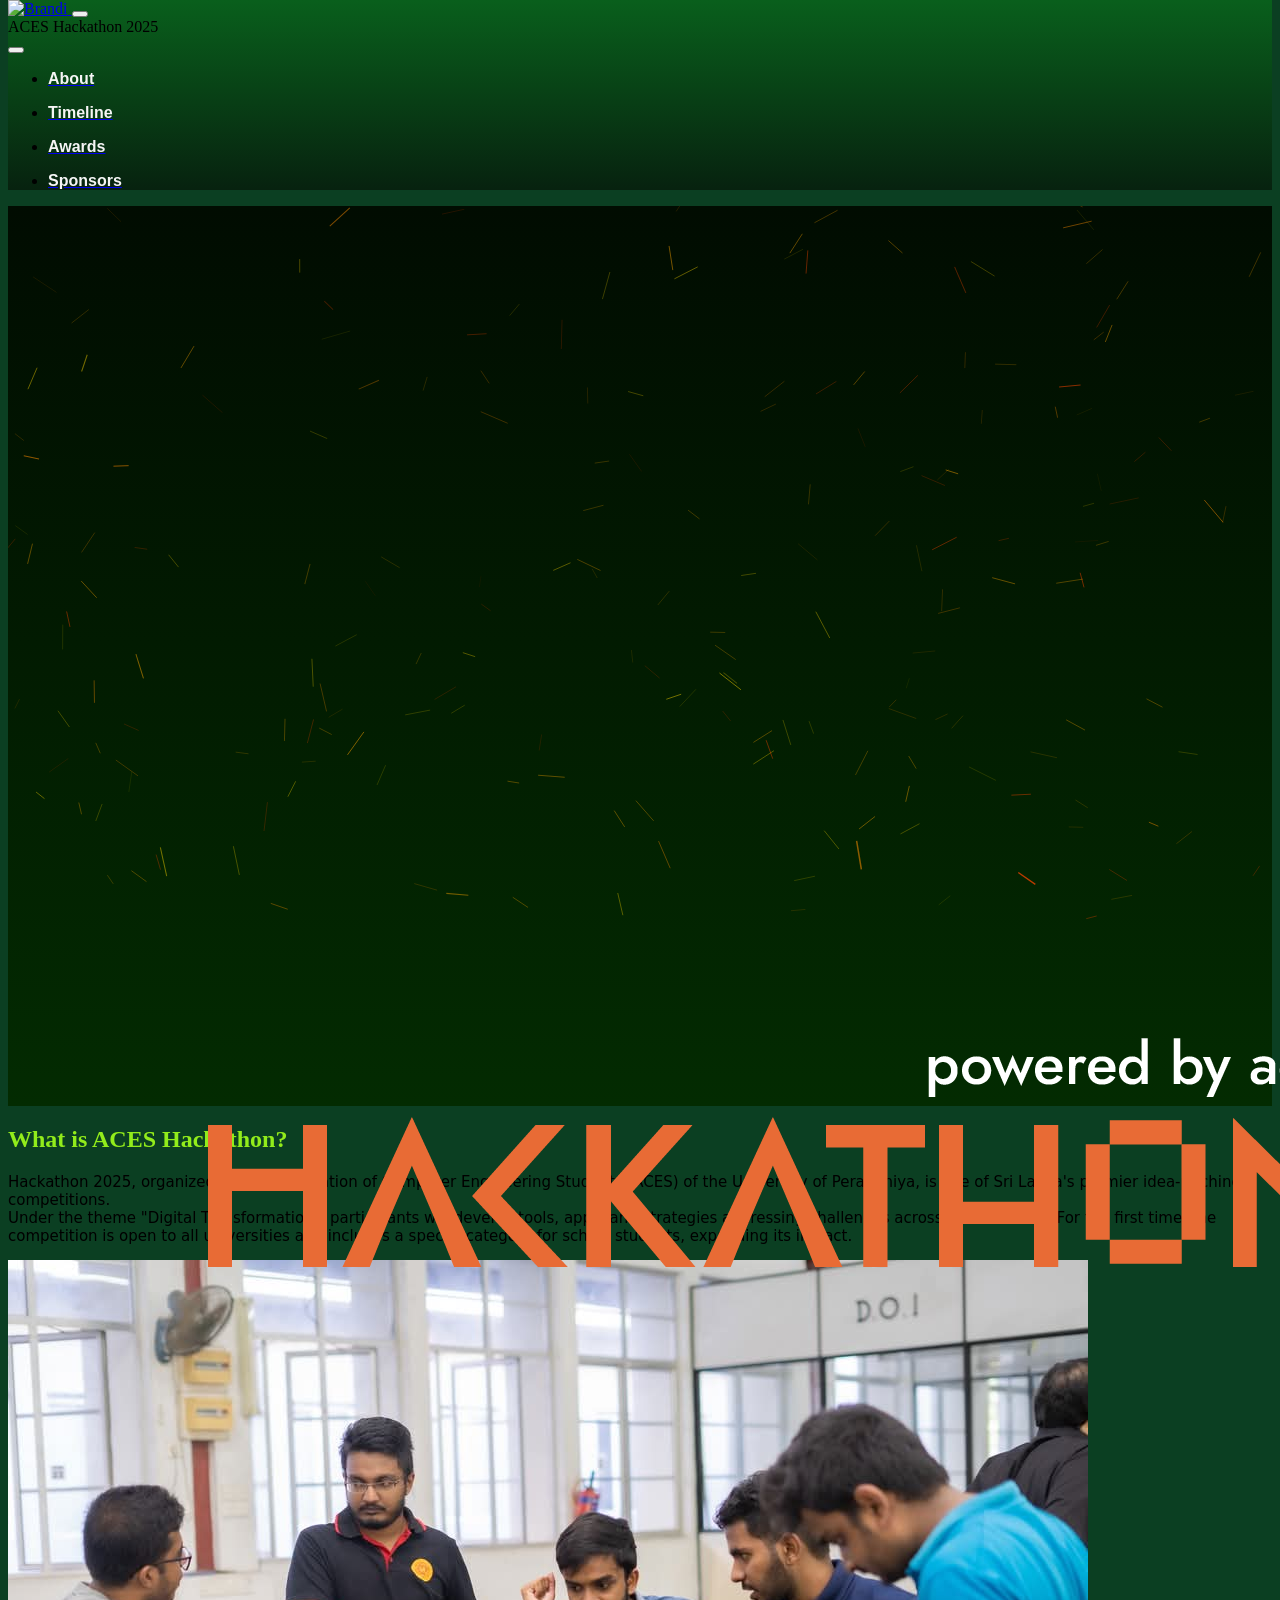
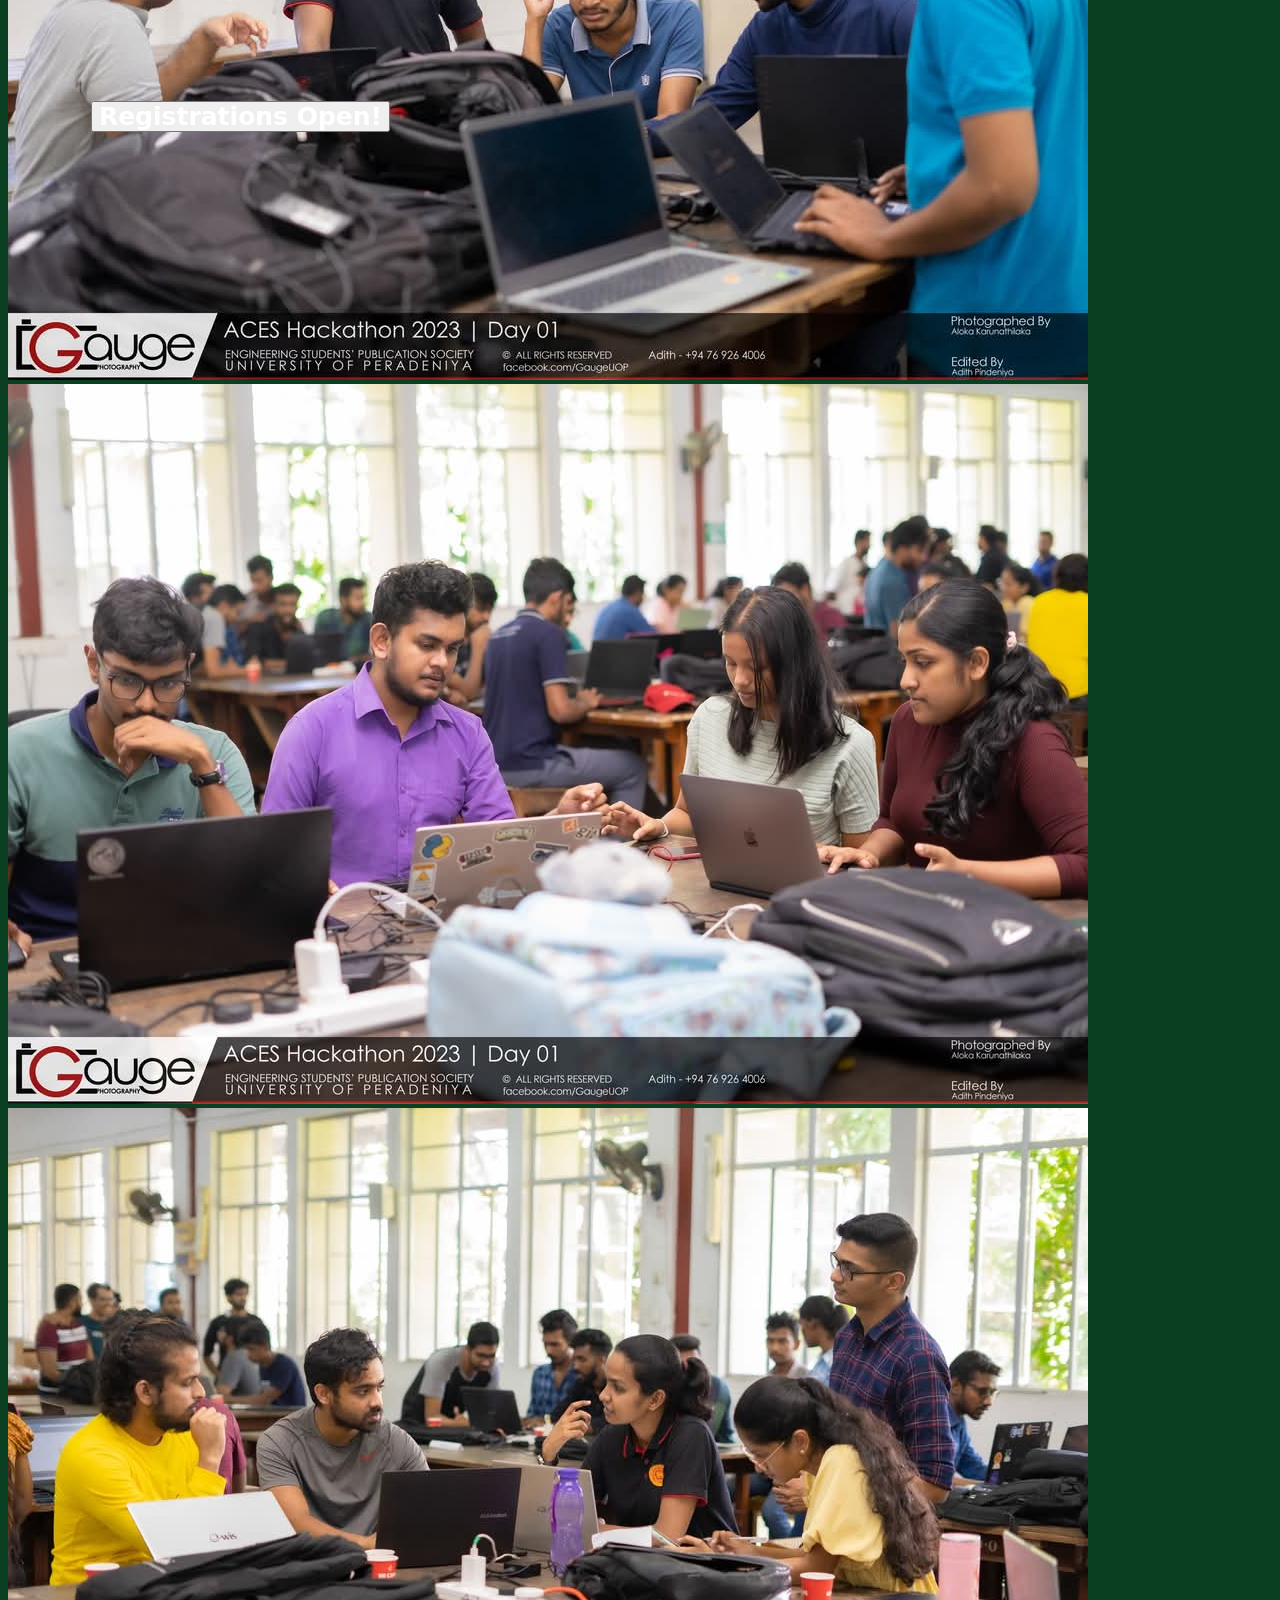
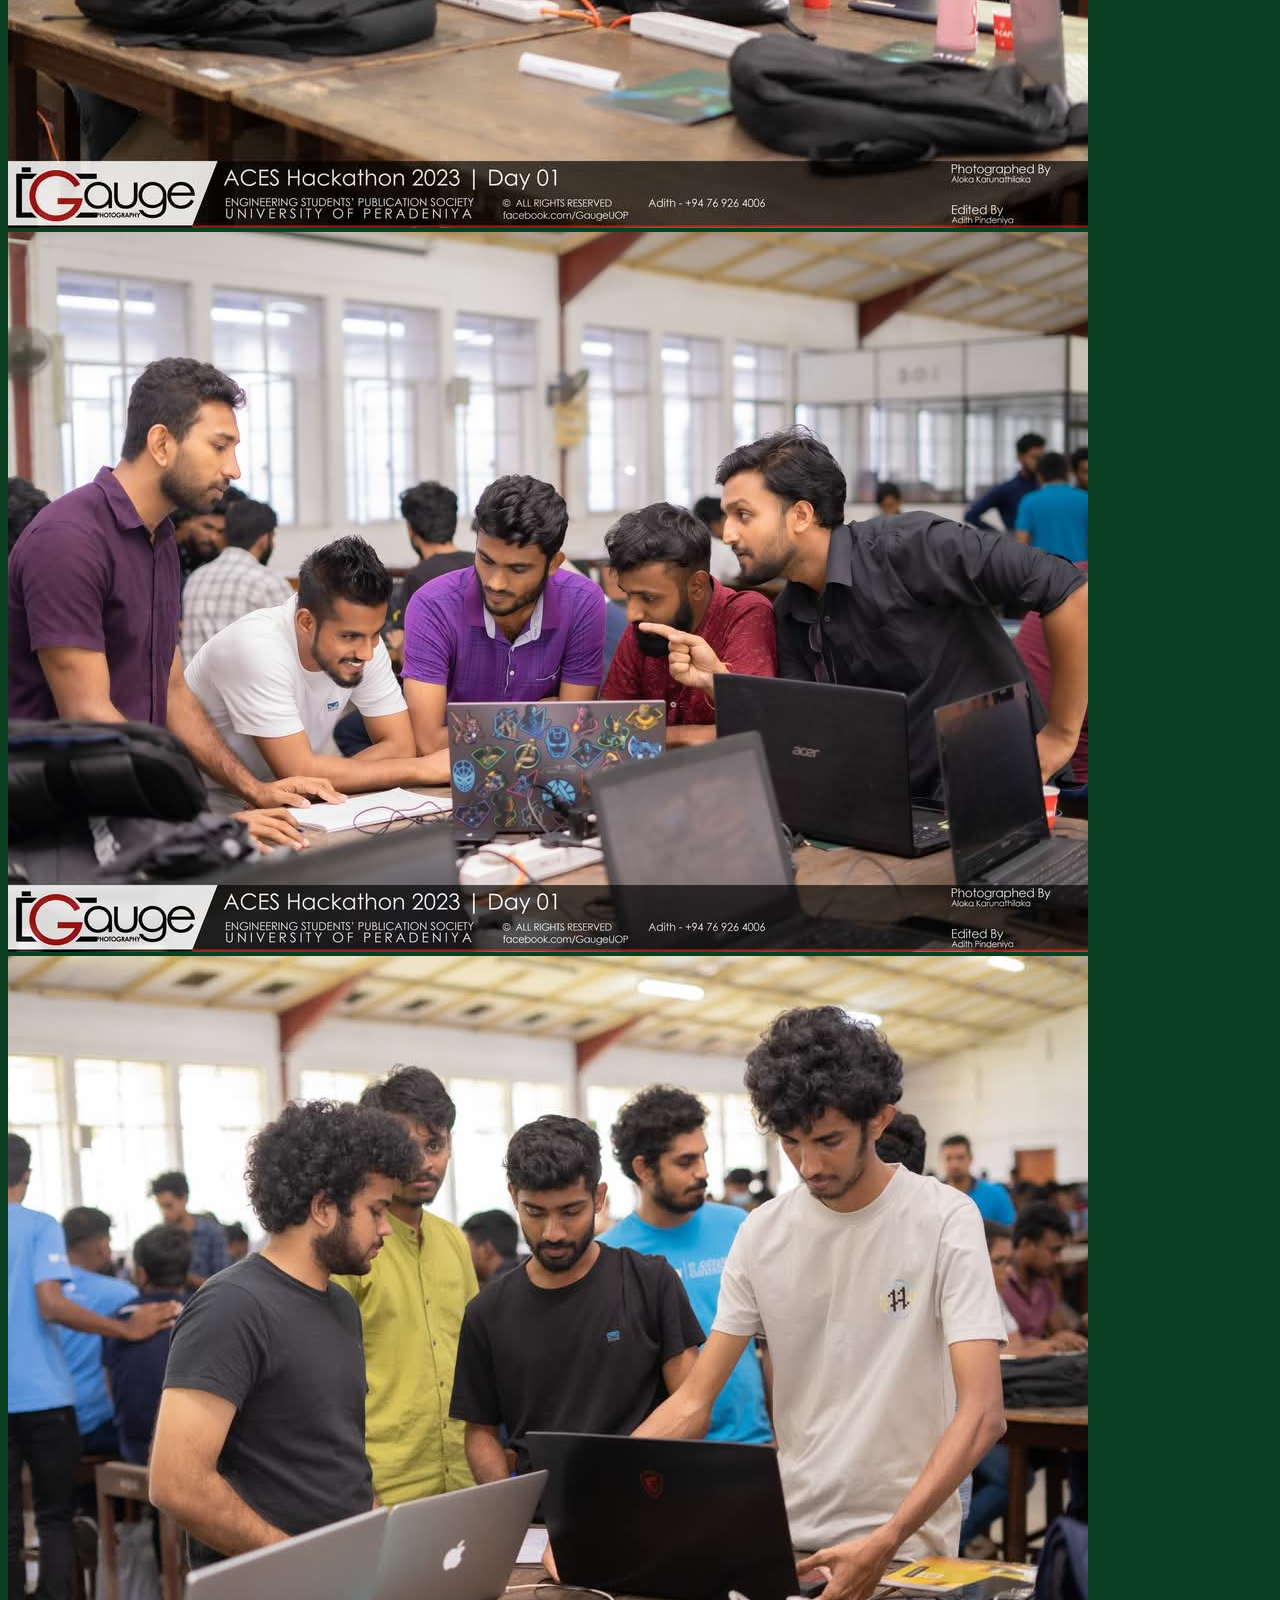
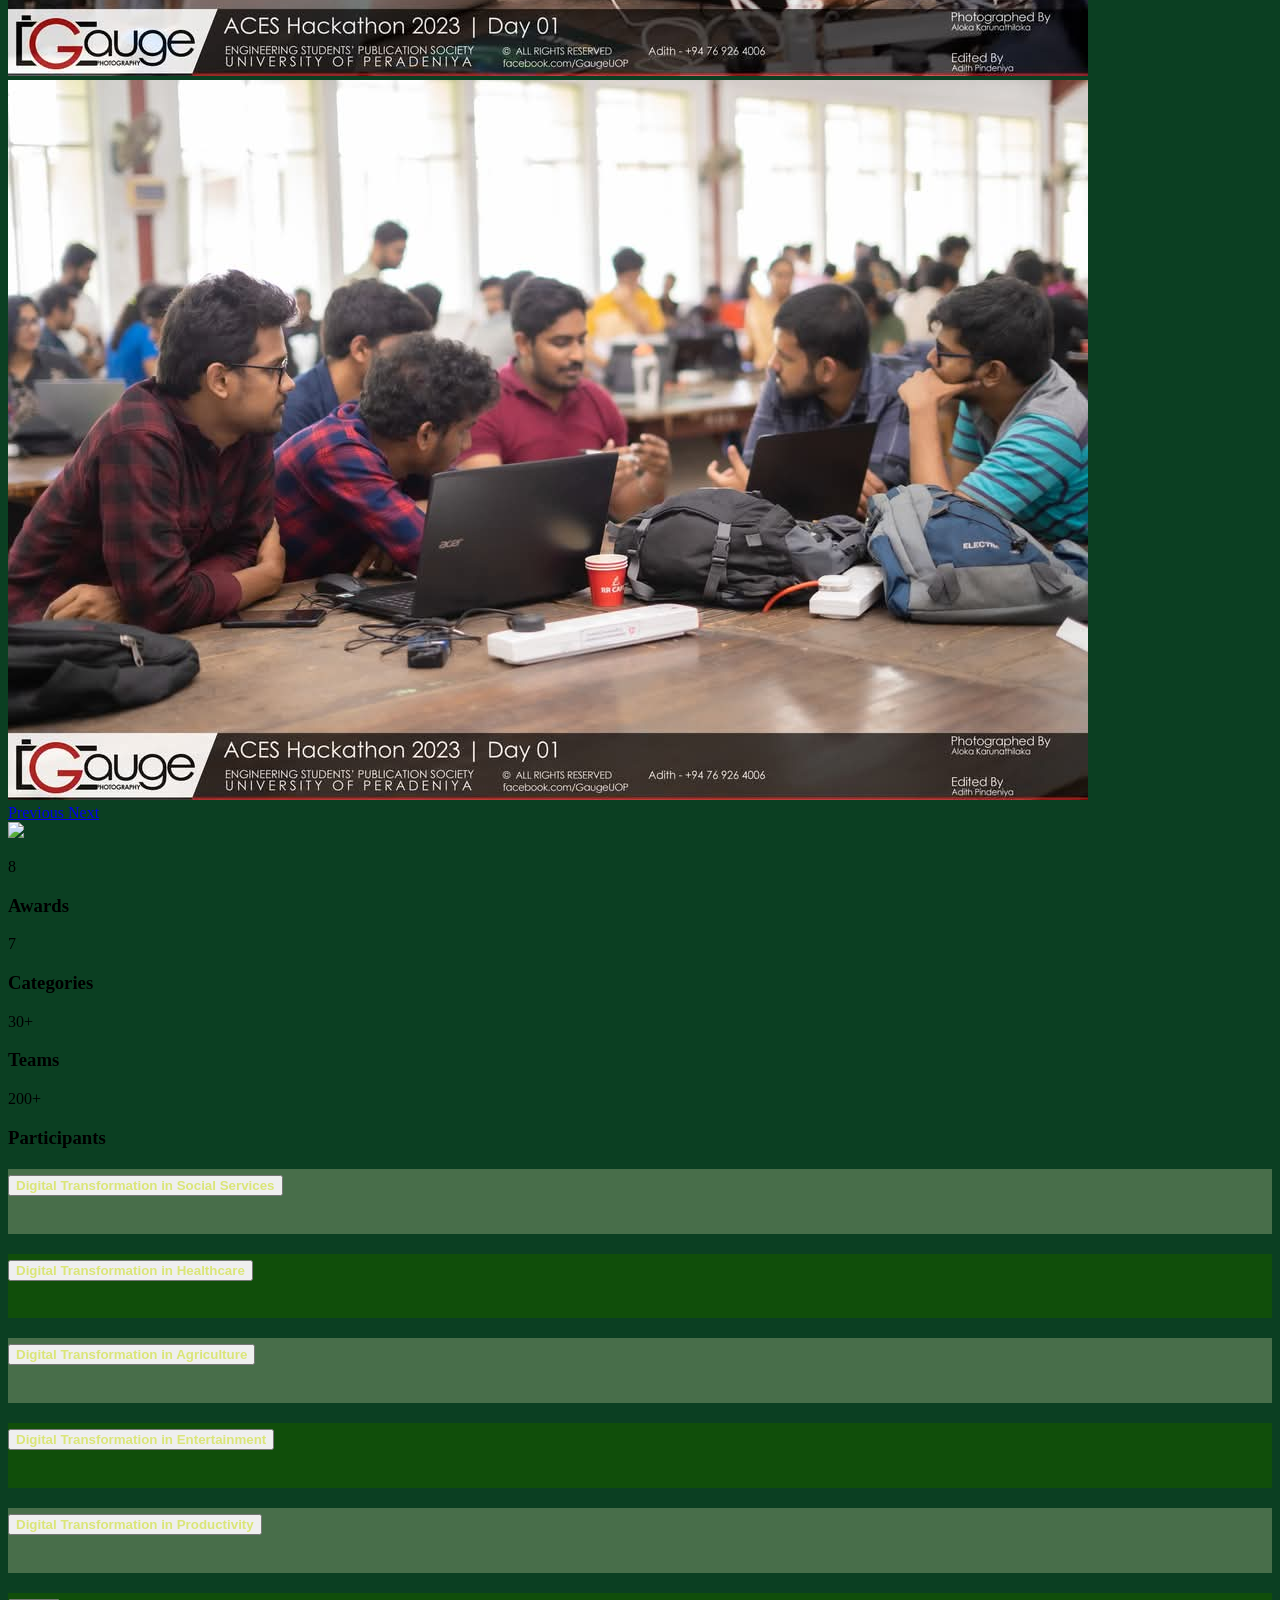
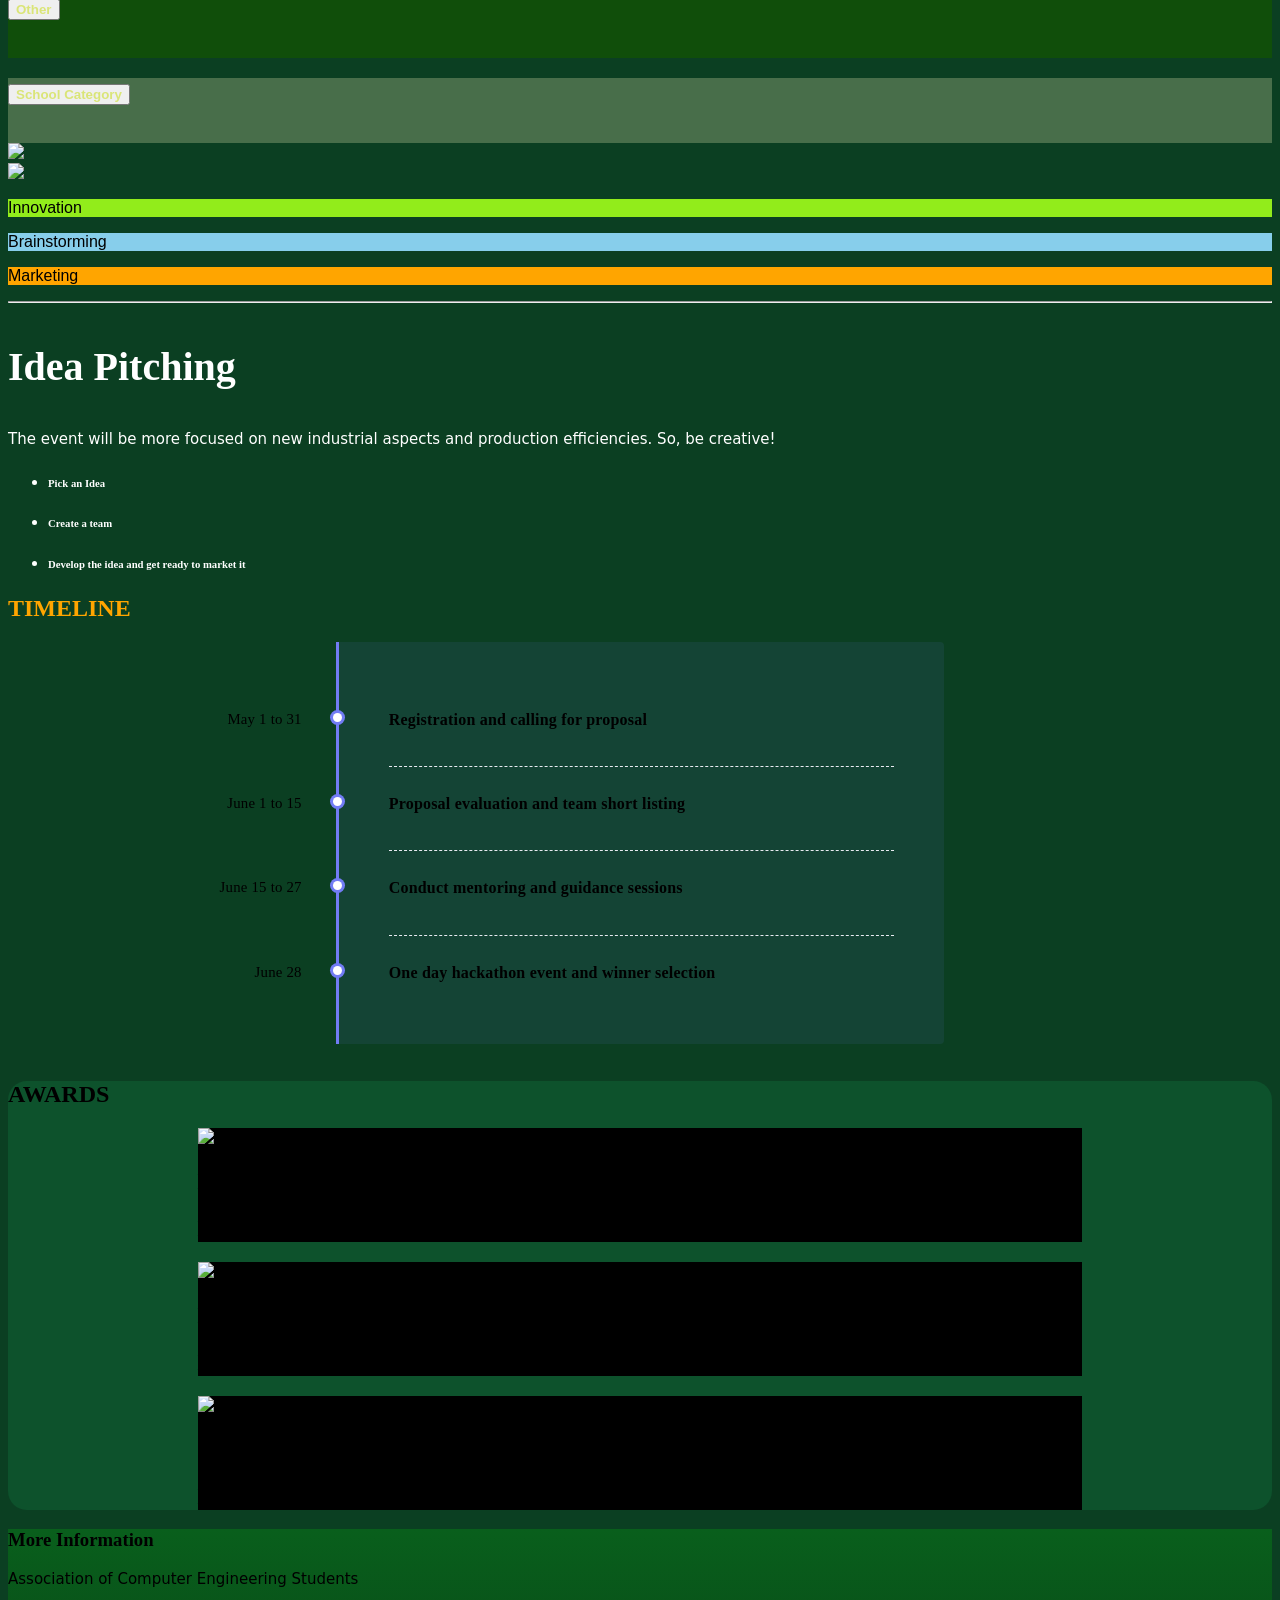
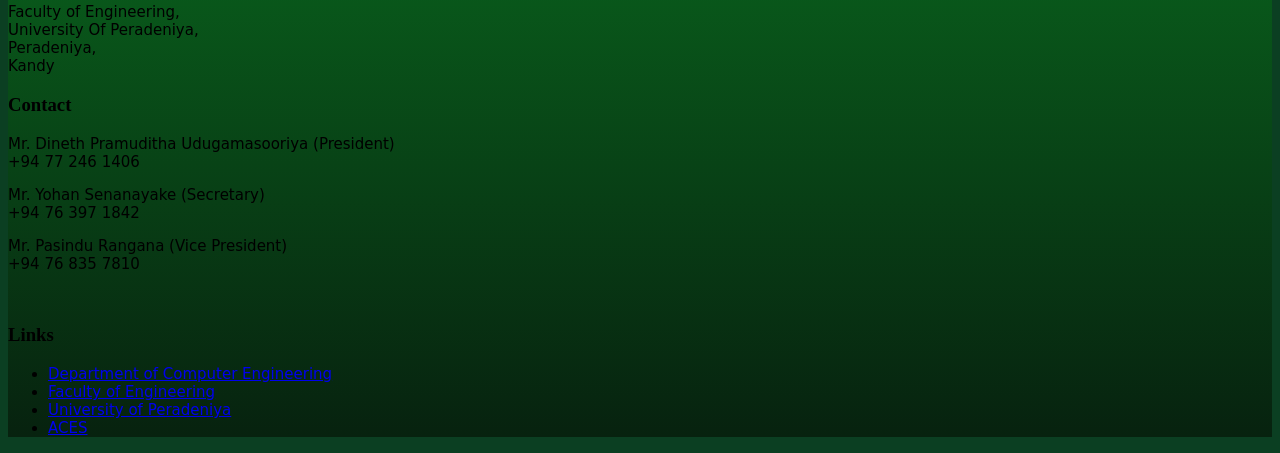
==== index.html @ a212f502 "added cube avatars and particle effects" ====
<!--
/////////////////////////////////////////////////////////
* ACES Website
---------------------------------------------------------

* Copyright 2019 PERA-ACES (http://www.aces.ce.pdn.ac.lk)
* Licensed under MIT

* Coded by ACES Web Team 2025
/////////////////////////////////////////////////////////
 -->

<!DOCTYPE html>
<html lang="en" class="no-js">

<head>
  <meta charset="utf-8">
  <meta http-equiv="X-UA-Compatible" content="IE=edge,chrome=1">

  <title>ACES | Hackathon 2025</title>
  <link rel="icon" type="image/x-icon" href="./assets/img/favicon.jfif">

  <meta name="description" content="ACES Hackathon 2025 - Official Website">
  <meta name="keywords"
    content="Hackathon 2025, ACES Hackathon 2025, ACES Hackathon, Department of Computer Engineering, Computer Engineer, University of Peradeniya, Faculty of Engineering, Students Society, Society, Association, Association of Students, Association of Engineering Students, Association of Computer Engineering Students">
  <meta name="author" content="ACES">
  <meta name="viewport" content="width=device-width, initial-scale=1" shrink-to-fit="no">
  <link rel="apple-touch-icon" sizes="76x76" href="./assets/img/apple-icon.png">
  <!-- <link rel="icon" type="image/png" href="./assets/img/favicon.png"> -->

  <!-- Font and Icon CDNs -->
  <link href="https://fonts.googleapis.com/css?family=Alegreya+Sans+SC|Noto+Sans|Teko:400,500&display=swap" rel="stylesheet">
  <script defer src="https://use.fontawesome.com/releases/v5.10.1/js/all.js"></script>
  <script defer src="https://use.fontawesome.com/releases/v5.10.1/js/v4-shims.js"></script>
  <script defer src="https://cdnjs.cloudflare.com/ajax/libs/gsap/latest/TweenMax.min.js"></script>

  <!-- Nucleo Icons -->
  <link href="./assets/css/nucleo-icons.css" rel="stylesheet" />
  <!-- CSS Files -->
  <link rel="stylesheet" href="./assets/dist/aos.css" />
  <link href="./assets/scss/blk-design-system.css" rel="stylesheet" />
  <link href="./assets/css/main.css" rel="stylesheet" />
  <link rel="stylesheet" href="./assets/css/button.css">
  

  <!-- Font style -->
  <link rel="preconnect" href="https://fonts.googleapis.com">
  <link rel="preconnect" href="https://fonts.gstatic.com" crossorigin>
  <link href="https://fonts.googleapis.com/css2?family=Poppins:wght@300;900&display=swap" rel="stylesheet">
  <!-- int-style -->
  <style>
    
    .int-style-nav-p {
      font-family: -apple-system, BlinkMacSystemFont, 'Segoe UI', Roboto, Oxygen, Ubuntu, Cantarell, 'Open Sans', 'Helvetica Neue', sans-serif !important;
      font-weight: 600 !important;
      color: whitesmoke !important;
      margin-right: 1cm !important;
    }

    .navbar {
      background: linear-gradient( #095f1c, #07220f) !important;
    }
    .btn.btn-link, .navbar .navbar-nav > a.btn.btn-link {
        color: #DAE577 !important;
    }
    .categories {
      font-family: -apple-system, BlinkMacSystemFont, 'Segoe UI', Roboto, Oxygen, Ubuntu, Cantarell, 'Open Sans', 'Helvetica Neue', sans-serif !important;
      font-weight: 700 !important;
    }
    .categories-body{
      color:  #457636 !important;
      font-size: 3.7mm !important;
      font-family: 'Alegreya Sans SC', sans-serif !important;
      font-weight: 700 !important;
    }

    .footer{
      background: linear-gradient( #095f1c, #07220f) !important;
    }

    .paras {
      font-family: -apple-system, BlinkMacSystemFont, 'Segoe UI', Roboto, Oxygen, Ubuntu, Cantarell, 'Open Sans', 'Helvetica Neue', sans-serif !important; 
      font-weight: 500 !important;
    }
    .timeline-color{
      color: orange !important;
    }

    .cards {
      font-family: -apple-system, BlinkMacSystemFont, 'Segoe UI', Roboto, Oxygen, Ubuntu, Cantarell, 'Open Sans', 'Helvetica Neue', sans-serif !important; 
      font-weight: 500 !important;
    }

    .bg-purple{
      background-color: #473676 !important;
    }

    /* body color */
    .section{
      background-color: #0b3f22 !important;
    }

    #timeline{
      background-color: #0b3f22 !important;
    }

    #awards{
      background-color: #0d522c !important;
      border-radius:5mm;
      margin-top: 1cm;
    }

    body{
      background-color: #0b3f22 !important;
      margin-top: 0 !important;
    }

    @media screen and (max-width: 991px){
      .navbar-collapse {
        background: linear-gradient(  #095f1c, #07220f) !important;
      }
    }

    @media screen and (min-width:992px)  {
      #text-div {
        position: relative;
        top: 3cm;
        right: 58.5mm;
      }
      #logo-div {
        position: relative;
        left: 53mm;
        bottom: 2cm;
      }
    }
    @media screen and (min-width:768px) and (max-width:991px)  {
      #text-div {
        position: relative;
        top: 2cm;
      }
      #logo-div {
        position: relative;
        left: 8cm;
        bottom: 3cm;
      }
    }
    #x1, #x2, #x3{
      font-family: system-ui, -apple-system, BlinkMacSystemFont, 'Segoe UI', Roboto, Oxygen, Ubuntu, Cantarell, 'Open Sans', 'Helvetica Neue', sans-serif !important;
      color: white !important;
    }
    @media screen and (max-width:767px)  {
      #text-div{
        position: relative;
        left: 15.25px;
        top: 4mm;
      }
    }

    @media screen and (min-width: 1000px) {
      #award-id{
        position: relative;
        width: 70%;  
        left: 15%;
      }
      .img-handler{
        position: relative !important;
        top: 150px !important;
        width: 450px !important;
        height: auto !important;
      }
    }

    @media screen and (min-width: 768px) {
      .sponser-img{
        max-width: 75% !important;
      }
    }

    #topic {
      color: #92ec1b !important;
    }

    .bg-light-green{
      background-color: #92ec1b !important;
    }

    .bg-skyblue{
      background-color: skyblue !important;
    }

    .bg-orange{
      background-color: orange !important;
    }

    #idea-pitching{
      color: white !important;
    }

    .idea-pitching-text{
      color: white !important;
    }

    .paras{
      font-family: system-ui, -apple-system, BlinkMacSystemFont, 'Segoe UI', Roboto, Oxygen, Ubuntu, Cantarell, 'Open Sans', 'Helvetica Neue', sans-serif !important;
      font-size: 15px !important;
    }

    .text-selected{
      font-weight: bold !important;
      color: skyblue !important;
    }

    .bg-text-selected{
      background-color: skyblue !important;
    }

    body{margin-top:20px;}
    .timeline {
        border-left: 3px solid #727cf5;
        border-bottom-right-radius: 4px;
        border-top-right-radius: 4px;
        background: rgba(114, 124, 245, 0.09);
        margin: 0 auto;
        letter-spacing: 0.2px;
        position: relative;
        line-height: 1.4em;
        font-size: 1.03em;
        padding: 50px;
        list-style: none;
        text-align: left;
        max-width: 40%;
    }

    @media (max-width: 767px) {
        .timeline {
            max-width: 98%;
            padding: 25px;
        }
    }

    .timeline h1 {
        font-weight: 300;
        font-size: 1.4em;
    }

    .timeline h2,
    .timeline h3 {
        font-weight: 600;
        font-size: 1rem;
        margin-bottom: 10px;
    }

    .timeline .event {
        border-bottom: 1px dashed #e8ebf1;
        padding-bottom: 25px;
        margin-bottom: 25px;
        position: relative;
    }

    @media (max-width: 767px) {
        .timeline .event {
            padding-top: 30px;
        }
    }

    .timeline .event:last-of-type {
        padding-bottom: 0;
        margin-bottom: 0;
        border: none;
    }

    .timeline .event:before,
    .timeline .event:after {
        position: absolute;
        display: block;
        top: 0;
    }

    .timeline .event:before {
        left: -207px;
        content: attr(data-date);
        text-align: right;
        font-weight: 100;
        font-size: 0.9em;
        min-width: 120px;
    }

    @media (max-width: 767px) {
        .timeline .event:before {
            left: 0px;
            text-align: left;
        }
    }

    .timeline .event:after {
        -webkit-box-shadow: 0 0 0 3px #727cf5;
        box-shadow: 0 0 0 3px #727cf5;
        left: -55.8px;
        background: #fff;
        border-radius: 50%;
        height: 9px;
        width: 9px;
        content: "";
        top: 5px;
    }

    @media (max-width: 767px) {
        .timeline .event:after {
            left: -31.8px;
        }
    }

    .rtl .timeline {
        border-left: 0;
        text-align: right;
        border-bottom-right-radius: 0;
        border-top-right-radius: 0;
        border-bottom-left-radius: 4px;
        border-top-left-radius: 4px;
        border-right: 3px solid #727cf5;
    }

    .rtl .timeline .event::before {
        left: 0;
        right: -170px;
    }

    .rtl .timeline .event::after {
        left: 0;
        right: -55.8px;
    }

    #three-container{
      position: absolute;
      top: 0;
      left: 0;
      width: 100%;
      height: 100vh;
      z-index: 2;
    }

    .page-header{
      position: relative;
      height: 100vh;
      background-size: cover;
      background-position: top center;
      background-repeat: no-repeat;
      background: linear-gradient( #010c01, #032b01) !important;
    }
  </style>
</head>

<body class="index-page">
  <div class="demo-1">
    <div class="loader"></div>
  </div>  
  <!-- Navbar -->
  <nav class="navbar navbar-expand-lg fixed-top navbar-transparent shadow-lg" color-on-scroll="100">
    <div class="container">
      <div class="navbar-translate">
        <a class="navbar-brand" href="/" style="pointer-events: none">
          <img src="assets/img/logo.png" alt="Brandi">
        </a>
        <button class="navbar-toggler navbar-toggler" type="button" data-toggle="collapse" data-target="#navigation"
          aria-controls="navigation-index" aria-expanded="false" aria-label="Toggle navigation">
          <span class="navbar-toggler-bar bar1"></span>
          <span class="navbar-toggler-bar bar2"></span>
          <span class="navbar-toggler-bar bar3"></span>
        </button>
      </div>
      <div class="collapse navbar-collapse justify-content-end" id="navigation">
        <div class="navbar-collapse-header">
          <div class="row">
            <div class="col-10 collapse-brand">
              <a>
                ACES Hackathon 2025
              </a>
            </div>
            <div class="col-2 collapse-close text-right">
              <button type="button" class="navbar-toggler" data-toggle="collapse" data-target="#navigation"
                aria-controls="navigation-index" aria-expanded="false" aria-label="Toggle navigation">
                <i class="tim-icons icon-simple-remove"></i>
              </button>
            </div>
          </div>
        </div>
        <ul class="navbar-nav ml-auto">
          <li class="nav-item p-0">
            <a class="nav-link" href="#about">
              <i class="d-lg-none d-xl-none tim-icons icon-alert-circle-exc"></i>
              <p class="int-style-nav-p">About</p>
            </a>
          </li>
          <li class="nav-item p-0">
            <a class="nav-link" href="#timeline">
              <i class="d-lg-none d-xl-none tim-icons icon-calendar-60"></i>
              <p class="int-style-nav-p">Timeline</p>
            </a>
          </li>
          <li class="nav-item p-0">
            <a class="nav-link" href="#awards">
              <i class="d-lg-none d-xl-none tim-icons icon-trophy"></i>
              <p class="int-style-nav-p">Awards</p>
            </a>
          </li>
          <!--
          <li class="nav-item p-0">
            <a class="nav-link" href="#gallery">
              <i class="d-lg-none d-xl-none tim-icons icon-single-copy-04"></i>
              <p class="int-style-nav-p">Gallery</p>
            </a>
          </li>
        -->
          <li class="nav-item p-0">
            <a class="nav-link" href="#sponsors">
              <i class="d-lg-none d-xl-none tim-icons icon-sound-wave"></i>
              <p class="int-style-nav-p">Sponsors</p>
            </a>
          </li>
 <!--           <li class="nav-item p-0">
            <a class="nav-link" href="https://docs.google.com/forms/d/e/1FAIpQLSf3EtJHfOvk598qVg1fqGR99IN1VICQiQUokQRFAGks9fFVHw/viewform?vc=0&c=0&w=1&flr=0">
              <i class="d-lg-none d-xl-none tim-icons icon-basket-simple"></i>
              <p class="int-style-nav-p">Register Now!</p>
            </a>
          </li> -->
        </ul>
      </div>
    </div>
  </nav>
  <!-- End Navbar -->

  <div class="wrapper">
    <div class="page-header header-filter">
      <div id="three-container"></div>
      <canvas id="flame-canvas"></canvas>      
      <div class="container-fluid">
        <div class="row">
          <div class="row content-center">
            <div class="col-md-7 order-md-1" id="logo-div">
              <img src="assets/img/hackathon-2025.png" class="img-fluid" alt="Responsive image">
            </div>
            <div class="col-md-5 order-md-12" id="text-div">
              <h2 class="text-light display-1 text-center" id="x1">Are You Ready?</h2>
              <h3 class="text-light display-3" id="x2">To pitch your ideas!</h3>
              <div class="text-center">
                <!-------------------------------------------------------------------------------------------->
                <svg xmlns="http://www.w3.org/2000/svg" version="1.1">
                  <defs>
                      <filter id="gooey">
                          <!-- in="sourceGraphic" -->
                          <feGaussianBlur in="SourceGraphic" stdDeviation="5" result="blur" />
                          <feColorMatrix in="blur" type="matrix" values="1 0 0 0 0  0 1 0 0 0  0 0 1 0 0  0 0 0 19 -9" result="highContrastGraphic" />
                          <feComposite in="SourceGraphic" in2="highContrastGraphic" operator="atop" />
                      </filter>
                  </defs>
              </svg>
              
              <a href="https://forms.gle/xxhVBmJQWbj6MDx26">
              <button id="gooey-button" style="cursor: pointer;">
                <p id="x2" style="font-size: 25px; color: #22262a; font-weight: bolder; margin: 0; line-height: 25px;">Registrations Open!</p>
                  <span class="bubbles">
                      <span class="bubble"></span>
                      <span class="bubble"></span>
                      <span class="bubble"></span>
                      <span class="bubble"></span>
                      <span class="bubble"></span>
                      <span class="bubble"></span>
                      <span class="bubble"></span>
                      <span class="bubble"></span>
                      <span class="bubble"></span>
                      <span class="bubble"></span>
                  </span>
              </button>
            </a>
                <!-------------------------------------------------------------------------------------------->
                <!--
                  <h5 class="text-light display-4" id="x3">Register Now!</h5>
                -->
              </div>
            </div>
          </div>
        </div>
      </div>
    </div>
  </div>

  <div class="main" style="background-color: #0b3f22; overflow-x: hidden;">

    <!-- ABOUT SECTION -->
    <section class="container mt-5 pt-5" id="about">
      <!-- <div class="row">
        <div class="col text-right"><h1 class="font-weight-bold text-dark">ABOUT</h1></div>
      </div> -->
      <div class="row mt-5 pt-3">
        <div class="col-md-5" >
          <h2 class="display-3 text-secondary aos-section" data-aos="fade-down" id="topic">What is ACES Hackathon?</h2>
          <p class="text-justify text-white aos-section paras" data-aos="fade-right">
            Hackathon 2025, organized by the Association of Computer Engineering Students (ACES) of the University of Peradeniya, is one of Sri Lanka's premier idea-pitching competitions.
            <br> Under the theme "Digital Transformation," participants will develop tools, apps, and strategies addressing challenges across various fields. For the first time, the competition is open to all universities and includes a special category for school students, expanding its impact.
          </p>
        </div>
        <div id="carouselExampleIndicators" class="carousel slide col-md-7 aos-section" data-aos="fade-left" data-ride="carousel">
          <div class="carousel-inner shadow-sm">
            <div class="carousel-item active">
              <img class="d-block w-100" src="assets/img/carousel1.jpeg" alt="First slide">
            </div>
            <div class="carousel-item">
              <img class="d-block w-100" src="assets/img/carousel2.jpeg" alt="Second slide">
            </div>
            <div class="carousel-item">
              <img class="d-block w-100" src="assets/img/carousel3.jpeg" alt="Third slide">
            </div>
            <div class="carousel-item">
              <img class="d-block w-100" src="assets/img/carousel4.jpeg" alt="Fourth slide">
            </div>
            <div class="carousel-item">
              <img class="d-block w-100" src="assets/img/carousel5.jpeg" alt="Fifth slide">
            </div>
            <div class="carousel-item">
              <img class="d-block w-100" src="assets/img/carousel6.jpeg" alt="Sixth slide">
            </div>
          </div>
          <a class="carousel-control-prev" href="#carouselExampleIndicators" role="button" data-slide="prev">
            <span class="carousel-control-prev-icon" aria-hidden="true"></span>
            <span class="sr-only">Previous</span>
          </a>
          <a class="carousel-control-next" href="#carouselExampleIndicators" role="button" data-slide="next">
            <span class="carousel-control-next-icon" aria-hidden="true"></span>
            <span class="sr-only">Next</span>
          </a>
        </div>
      </div>
    </section>
    <!-- END ABOUT SECTION -->

    <!-- Category SECTION -->
    <section class="container mt-4">
      <div class="section">
        <img src="./assets/img/path4.png" class="path">
        <div class="container">
          <div class="row row-grid justify-content-between">
            <div class="col-md-6 mt-lg-5 mb-4" data-aos="fade-down-right">
              <div class="row">
                <div class="col-lg-6 col-sm-12 px-2 py-2">
                  <div class="card card-stats shadow-sm">
                    <div class="card-body">
                      <div class="row">
                        <div class="col-4 col-md-4">
                          <div class="icon-big text-center icon-warning">
                            <i class="tim-icons icon-trophy text-success"></i>
                          </div>
                        </div>
                        <div class="col-8 col-md-8">
                          <div class="numbers">
                            <p class="card-text text-dark display-3 p-0 m-0">8</p>
                            <h3 class="card-text text-dark display-4">Awards</h3>
                          </div>
                        </div>
                      </div>
                    </div>
                  </div>
                </div>
                <div class="col-lg-6 col-sm-12 px-2 py-2">
                  <div class="card card-stats bg-success">
                    <div class="card-body">
                      <div class="row">
                        <div class="col-4 col-md-4">
                          <div class="icon-big text-center icon-warning">
                            <i class="tim-icons icon-money-coins text-danger"></i>
                          </div>
                        </div>
                        <div class="col-8 col-md-8">
                          <div class="numbers">
                            <p class="card-text text-dark display-3 p-0 m-0">7</p>
                            <h3 class="card-text text-dark display-4">Categories</h3>
                          </div>
                        </div>
                      </div>
                    </div>
                  </div>
                </div>
              </div>
              <div class="row">
                <div class="col-lg-6 col-sm-12 px-2 py-2">
                  <div class="card card-stats bg-success shadow-lg">
                    <div class="card-body">
                      <div class="row">
                        <div class="col-4 col-md-4">
                          <div class="icon-big text-center icon-warning">
                            <i class="tim-icons icon-user-run text-danger"></i>
                          </div>
                        </div>
                        <div class="col-8 col-md-8">
                          <div class="numbers">
                            <p class="card-text text-dark display-3 p-0 m-0">30+</p>
                            <h3 class="card-text text-dark display-4">Teams</h3>
                          </div>
                        </div>
                      </div>
                    </div>
                  </div>
                </div>
                <div class="col-lg-6 col-sm-12 px-2 py-2">
                  <div class="card card-stats shadow-sm">
                    <div class="card-body">
                      <div class="row">
                        <div class="col-4 col-md-4">
                          <div class="icon-big text-center icon-warning">
                            <i class="tim-icons icon-single-02 text-success"></i>
                          </div>
                        </div>
                        <div class="col-8 col-md-8">
                          <div class="numbers">
                            <p class="card-text text-dark display-3 p-0 m-0">200+</p>
                            <h3 class="card-text text-dark display-4">Participants</h3>
                          </div>
                        </div>
                      </div>
                    </div>
                  </div>
                </div>
              </div>
            </div>
            <div class="col-md-5 aos-section" data-aos="fade-down-left">
              <div class="accordion" id="accordionExample">
                <div class="card mb-0" style="background: #486e4a">
                  <div class="card-header" id="headingOne">
                    <h2 class="mb-0 display-3">
                      <button class="btn btn-link text-lg-right" type="button" data-toggle="collapse"
                        data-target="#collapseOne" aria-expanded="true" aria-controls="collapseOne">
                        <span class="categories">Digital Transformation in Social Services</span>
                      </button>
                    </h2>
                  </div>
                  <br>
                </div>
                <div class="card mb-0" style="background: #104e0a">
                  <div class="card-header" id="headingTwo">
                    <h2 class="mb-0">
                      <button class="btn btn-link collapsed text-lg-right" type="button" data-toggle="collapse"
                        data-target="#collapseTwo" aria-expanded="false" aria-controls="collapseTwo">
                        <span class="categories">Digital Transformation in Healthcare</span>
                      </button>
                    </h2>
                  </div>
                  <br>
                </div>
                <div class="card mb-0" style="background: #486e4a">
                  <div class="card-header" id="headingThree">
                    <h2 class="mb-0">
                      <button class="btn btn-link collapsed text-lg-right" type="button" data-toggle="collapse"
                        data-target="#collapseThree" aria-expanded="false" aria-controls="collapseThree">
                        <span class="categories">Digital Transformation in Agriculture</span>
                      </button>
                    </h2>
                  </div>
                  <br>
                </div>
                <div class="card mb-0" style="background: #104e0a">
                  <div class="card-header" id="headingFour">
                    <h2 class="mb-0">
                      <button class="btn btn-link collapsed text-lg-right" type="button" data-toggle="collapse"
                        data-target="#collapseFour" aria-expanded="false" aria-controls="collapseFour">
                        <span class="categories">Digital Transformation in Entertainment</span>
                      </button>
                    </h2>
                  </div>
                  <br>
                </div>
                <div class="card mb-0" style="background: #486e4a">
                  <div class="card-header" id="headingFour">
                    <h2 class="mb-0">
                      <button class="btn btn-link collapsed text-lg-right" type="button" data-toggle="collapse"
                        data-target="#collapseFour" aria-expanded="false" aria-controls="collapseFour">
                        <span class="categories">Digital Transformation in Productivity</span>
                      </button>
                    </h2>
                  </div>
                  <br>
                </div>
                <div class="card mb-0" style="background: #104e0a">
                  <div class="card-header" id="headingFive">
                    <h2 class="mb-0">
                      <button class="btn btn-link collapsed text-lg-right" type="button" data-toggle="collapse"
                        data-target="#collapseFive" aria-expanded="false" aria-controls="collapseFive">
                        <span class="categories">Other</span>
                      </button>
                    </h2>
                  </div>
                  <br>
                </div>
                <div class="card mb-0" style="background: #486e4a">
                  <div class="card-header" id="headingFour">
                    <h2 class="mb-0">
                      <button class="btn btn-link collapsed text-lg-right" type="button" data-toggle="collapse"
                        data-target="#collapseFour" aria-expanded="false" aria-controls="collapseFour">
                        <span class="categories">School Category</span>
                      </button>
                    </h2>
                  </div>
                  <br>
                </div>                
              </div>
            </div>
            </div>
          </div>
        </div>
      </div>
      <div class="section section-lg section-safe">
        <img src="./assets/img/path5.png" class="path">
        <div class="container">
          <div class="row row-grid justify-content-between">
            <div class="col-md-5" data-aos="fade-up-right">
              <img src="./assets/img/display_cards.png" class="img-fluid floating">
              <div class="card card-stats bg-light-green">
                <div class="card-body">
                  <div class="justify-content-center">
                    <div class="numbers">
                      <p class="card-category text-white cards">Innovation</p>
                    </div>
                  </div>
                </div>
              </div>
              <div class="card card-stats bg-skyblue">
                <div class="card-body">
                  <div class="justify-content-center">
                    <div class="numbers">
                      <p class="card-category text-white cards">Brainstorming</p>
                    </div>
                  </div>
                </div>
              </div>
              <div class="card card-stats bg-orange">
                <div class="card-body">
                  <div class="justify-content-center">
                    <div class="numbers">
                      <p class="card-category text-white cards">Marketing</p>
                    </div>
                  </div>
                </div>
              </div>
            </div>
            <div class="col-md-6 aos-section" data-aos="fade-up-left">
              <div class="px-md-5" id="idea-pitching">
                <hr class="line-success">
                <h3 class="idea-pitching-text" style="font-size: 40px;">Idea Pitching</h3>
                <p class="paras idea-pitching-text">The event will be more focused on new industrial aspects and production efficiencies. So, be creative!</p>
                <ul class="list-unstyled mt-5">
                  <li class="py-2">
                    <div class="d-flex align-items-center">
                      <div class="icon icon-success mb-2">
                        <i class="tim-icons icon-vector"></i>
                      </div>
                      <div class="ml-3">
                        <h6 class="idea-pitching-text">Pick an Idea</h6>
                      </div>
                    </div>
                  </li>
                  <li class="py-2">
                    <div class="d-flex align-items-center">
                      <div class="icon icon-success mb-2">
                        <i class="tim-icons icon-single-02"></i>
                      </div>
                      <div class="ml-3">
                        <h6 class="idea-pitching-text">Create a team</h6>
                      </div>
                    </div>
                  </li>
                  <li class="py-2">
                    <div class="d-flex align-items-center">
                      <div class="icon icon-success mb-2">
                        <i class="tim-icons icon-tap-02"></i>
                      </div>
                      <div class="ml-3">
                        <h6 class="idea-pitching-text">Develop the idea and get ready to market it</h6>
                      </div>
                    </div>
                  </li>
                </ul>
              </div>
            </div>
          </div>
        </div>
      </div>
    </section>
    <!-- END Category SECTION -->

    <!-- TIMELINE SECTION -->
    <section class="container" id="timeline">
      <div class="row">
        <div class="col text-center mt-5 pt-5">
          <h1 class="font-weight-bold text-secondary aos-section timeline-color" data-aos="fade-down">TIMELINE</h1>
        </div>
      </div>
      <div class="row">
        <div class="col-lg-12 col-12 aos-section d-flex justify-content-around" data-aos="zoom-in-down">
          <ul class="timeline">
            <li class="event" data-date="May 1 to 31">
                <h3>Registration and calling for proposal</h3>
            </li>
            <li class="event" data-date="June 1 to 15">
                <h3>Proposal evaluation and team short listing</h3>
            </li>
            <li class="event" data-date="June 15 to 27">
                <h3>Conduct mentoring and guidance sessions</h3>
            </li>
            <li class="event" data-date="June 28">
                <h3>One day hackathon event and winner selection</h3>
            </li>
        </ul>
        </div>
      </div>
    </section>
    <!-- END TIMELINE SECTION -->

    <!-- AWARDS SECTION -->
    <section class="container mb-5 pb-5" id="awards">
      <div class="row mb-5">
        <div class="col text-center mt-5 pt-5"><h1 class="font-weight-bold text-warning aos-section" data-aos="zoom-in-up">AWARDS</h1></div>
      </div>
      <div class="row" id="award-id"><!-- style="width: 70%; position: relative; left: 15%;" 575 px -->
        <div class="col">
          <div class="card-deck d-flex justify-content-around">
            <div class="card aos-section" style="background-color: #000000;" data-aos="flip-right">
              <div class="card-header shadow-sm">
                <img src="assets/img/famousWinner.png" class="img-center img-fluid">
              </div>
              <div class="card-body text-center">
                <h2 class="card-title">Best Idea From Each Category</h2>
                <h1 class="display-3">LKR. 50,000</h1>
              </div>
            </div>
            <div class="card aos-section" style="background-color: #000000;" data-aos="flip-left">
              <div class="card-header shadow-sm">
                <img src="assets/img/famousWinner.png" class="img-center img-fluid">
              </div>
              <div class="card-body text-center">
                <h2 class="card-title text-center">Most Popular Idea</h2>
                <h1 class="display-3">LKR. 20,000</h1>
              </div>
            </div>
            
            <div class="card aos-section" style="background-color: #000000;" data-aos="fade-up">
              <div class="card-header shadow-sm">
                <img src="assets/img/famousWinner.png" class="img-center img-fluid">
              </div>
              <div class="card-body text-center">
                <h2 class="card-title text-center">School Category</h2>
                <h1 class="display-3">LKR. 25,000</h1>
              </div>
            </div>
         
          </div>
        </div>
      </div>
    </section>
    <!-- END AWARDS SECTION -->

    <!-- GALLERY SECTION -->
    <!-- <section class="container" id="gallery">
      <div class="row" data-aos="zoom-in">
        <div class="col text-center mt-5 pt-5"><h1 class="font-weight-bold text-danger">PAST SNAPSHOTS</h1></div>
      </div>
    </section> -->
    <!-- END GALLERY SECTION -->

    <!-- SPONSORS SECTION -->
    <!-- <section id="sponsors" style="background-color: #fff;">
        <div class="container">
            <div class="row">
                <div class="col-lg-12 text-center">
                    <div class="col text-center mt-5 pt-5"><h1 class="font-weight-bold text-warning aos-section" data-aos="zoom-in-up">SPONSORS</h1></div>
                </div>
            </div>
        </div>
        <br><br>
        <div class="container">   
            <div class="row">

                 <div class="col-lg-12 text-center">
                    <div class="col-lg-12">
                        <img class="img-responsive sponser-img" src="img/sponser5.png" alt="">
                    </div>
                </div>
                
            </div>
        </div> -->
        <!--BELOW part was NOT included-->
        <!--
        <div class="container">   
            <div class="row">

                 <div class="col-lg-12 text-center">
                    <div class="col-lg-12">
                        <img class="img-responsive" src="img/sponsors2.png" alt="">
                    </div>
                </div>
                
            </div>
        </div> 
      -->
      <!-- 
        <div class="container">   
            <div class="row">

                 <div class="col-lg-12 text-center">
                    <div class="col-lg-12">
                        <img class="img-responsive" src="img/sponsors3.png" alt="">
                    </div>
                </div>
                
            </div>
        </div> 
      -->  
      <!--ABOVE part was NOT included-->
      <!-- <br><br><br><br>
        <div class="container">   
            <div class="row">

                 <div class="col-lg-12 text-center">
                    <div class="col-lg-12">
                        <img class="img-responsive sponser-img" src="img/sponsor6.png" alt="">
                    </div>
                </div>
                
            </div>
        </div>   
        <br><br><br><br><br>

    </section> -->
    <!-- END SPONSORS SECTION -->

    <!-- CONTACT SECTION -->
    <!-- <section class="container" id="contact">
      <div class="row">
        <div class="col text-left mt-5 pt-5">
          <h1 class="font-weight-bold text-dark">CONTACT</h1>
        </div>
      </div>
    </section> -->
    <!-- END CONTACT SECTION -->

  </div>
  <footer class="footer shadow-sm">
    <div class="container">
      <div class="row ml-auto">
        <div class="col-md-5 col-sm-12">
          <div class="row">
            <h3 class="text-white" style="font-weight: 600;">
              More Information
            </h3>
          </div>
          <div class="row text-left text-secondary">
            <p class="pb-1 paras">Association of Computer Engineering Students</p>
          </div>
          <div class="row text-left text-secondary">
            <p class="pb-1 paras">Faculty of Engineering,<br>University Of Peradeniya,<br>Peradeniya,<br>Kandy</p>
          </div>
        </div>
        <div class="col-md-4 col-sm-6">
          <div class="row">
            <h3 class="text-white" style="font-weight: 600;">
              Contact
            </h3>
          </div>
          <div class="row text-left text-secondary">
            <p class="paras">Mr. Dineth Pramuditha Udugamasooriya (President)&emsp;<br><span>+94 77 246 1406</span></p>
            <p class="paras">Mr. Yohan Senanayake (Secretary)<br><span>+94 76 397 1842</span></p>
            <p class="paras">Mr. Pasindu Rangana (Vice President)<br><span>+94 76 835 7810</span></p>
          </div>
          <br>
          <div class="row text-left" style="margin-bottom: 3.5mm;">
            <i class="fab fa-facebook-square mr-4" style="color: azure;"></i>
            <i class="fab fa-twitter-square mr-4" style="color: azure;" ></i>
            <i class="fab fa-linkedin mr-4" style="color: azure;"></i>
          </div>
        </div>
        <div class="col-md-3 col-sm-6">
          <div class="row">
            <h3 class="text-white" style="font-weight: 600;">
              Links
            </h3>
          </div>
          <div class="row text-left text-info">
            <ul class="pl-3">
              <!--
              <li><a class="nav-link paras" href="https://aces.ce.pdn.ac.lk">ACES</a></li>
              -->
              <li><a class="nav-link paras" href="http://www.ce.pdn.ac.lk">Department of Computer Engineering</a></li>
              <li><a class="nav-link paras" href="https://eng.pdn.ac.lk">Faculty of Engineering</a></li>
              <li><a class="nav-link paras" href="https://www.pdn.ac.lk">University of Peradeniya</a></li>
              <li><a class="nav-link paras" href="https://aces.ce.pdn.ac.lk">ACES</a></li>
            </ul>
          </div>
        </div>
      </div>
    </div>
  </footer>
  <script type="importmap">
  {
    "imports": {
      "three": "https://cdn.jsdelivr.net/npm/three@0.176.0/build/three.module.js",
      "three/addons/": "https://cdn.jsdelivr.net/npm/three@0.176.0/examples/jsm/"
    }
  }
  </script>

  <script type="module" src="./assets/js/cube_avatar.js"></script>
  <script type="module" src="./assets/js/flame_particles.js"></script>
  <!--   Core JS Files   -->
  <script src="./assets/js/core/jquery.min.js" type="text/javascript"></script>
  <script src="./assets/js/core/popper.min.js" type="text/javascript"></script>
  <script src="./assets/js/core/bootstrap.min.js" type="text/javascript"></script>
  <script src="./assets/js/plugins/perfect-scrollbar.jquery.min.js"></script>
  <!-- Control Center for Black UI Kit: parallax effects, scripts for the example pages etc -->
  <script src="./assets/js/blk-design-system.min.js?v=1.0.0" type="text/javascript"></script>
  <script src="./assets/js/demo-2.js" type="text/javascript"></script>
  <script src="./assets/js/plugins/countdown.js" type="text/javascript"></script>
  <!--===============================================================================================-->
  <script src="./assets/vendor/countdowntime/flipclock.min.js"></script>
  <script src="./assets/vendor/countdowntime/moment.min.js"></script>
  <script src="./assets/vendor/countdowntime/moment-timezone.min.js"></script>
  <script src="./assets/vendor/countdowntime/moment-timezone-with-data.min.js"></script>
  <script src="./assets/vendor/countdowntime/countdowntime.js"></script>
  <script src="./preloader/js/demo.js"></script>
  <script src="./preloader/js/vendor/three.min.js"></script>
  <script src="./preloader/js/vendor/OrbitControls.js"></script>
  <script src="./preloader/js/vendor/fast-simplex-noise.js"></script>
  <script src="./preloader/dist/js/demo-1/index.bundle.js"></script>
  <script>
    $('.cd100').countdown100({
      /*Set Endtime here*/
      /*Endtime must be > current time*/
      endtimeYear: 0,
      endtimeMonth: 0,
      endtimeDate: 35,
      endtimeHours: 18,
      endtimeMinutes: 0,
      endtimeSeconds: 0,
      timeZone: ""
      // ex:  timeZone: "America/New_York"
      //go to " http://momentjs.com/timezone/ " to get timezone
    });


  </script>
  <!--===============================================================================================-->
  <script>
    $(document).ready(function () {
      blackKit.initDatePicker();
      blackKit.initSliders();
    });

    function scrollToDownload() {

      if ($('.section-download').length != 0) {
        $("html, body").animate({
          scrollTop: $('.section-download').offset().top
        }, 1000);
      }
    }
  </script>
  <script src="./assets/dist/aos.js"></script>
  <script>
    // AOS.init({ disable: 'mobile' });
    AOS.init();
  </script>
</body>

</html>
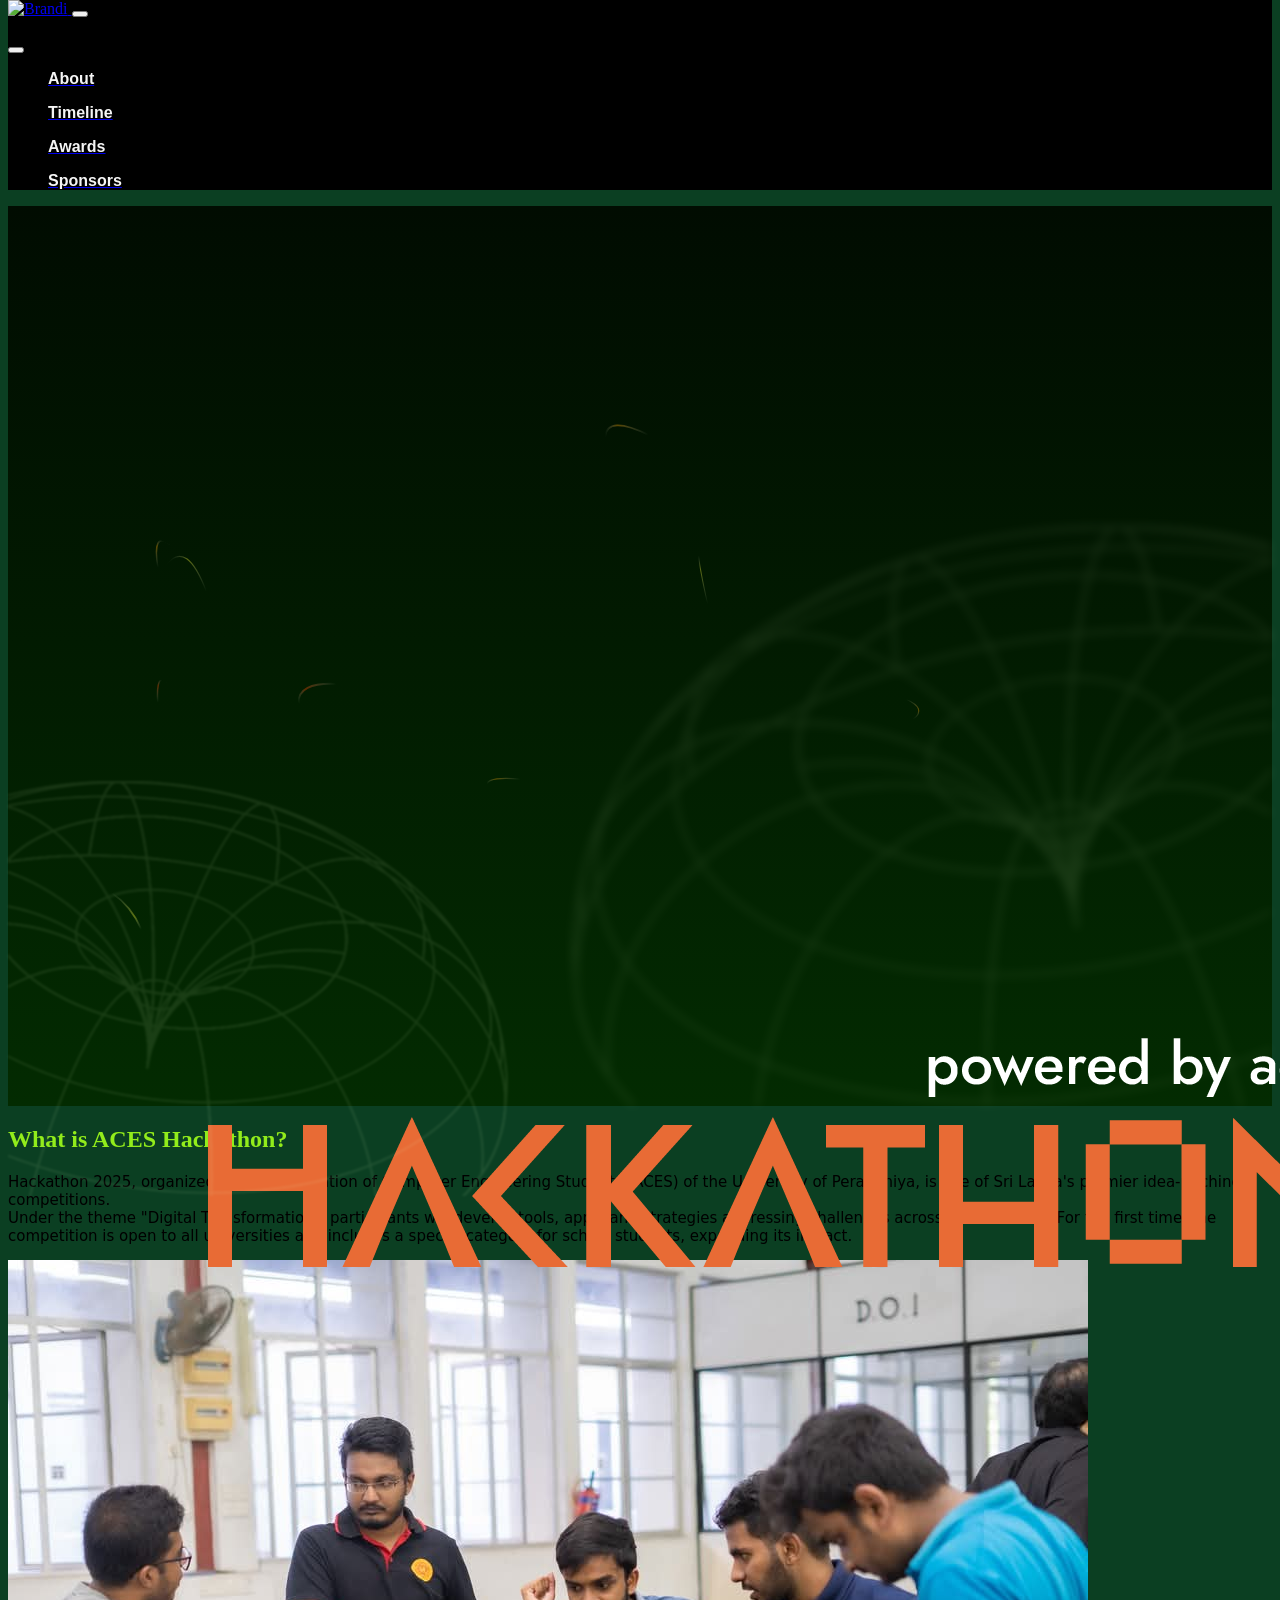
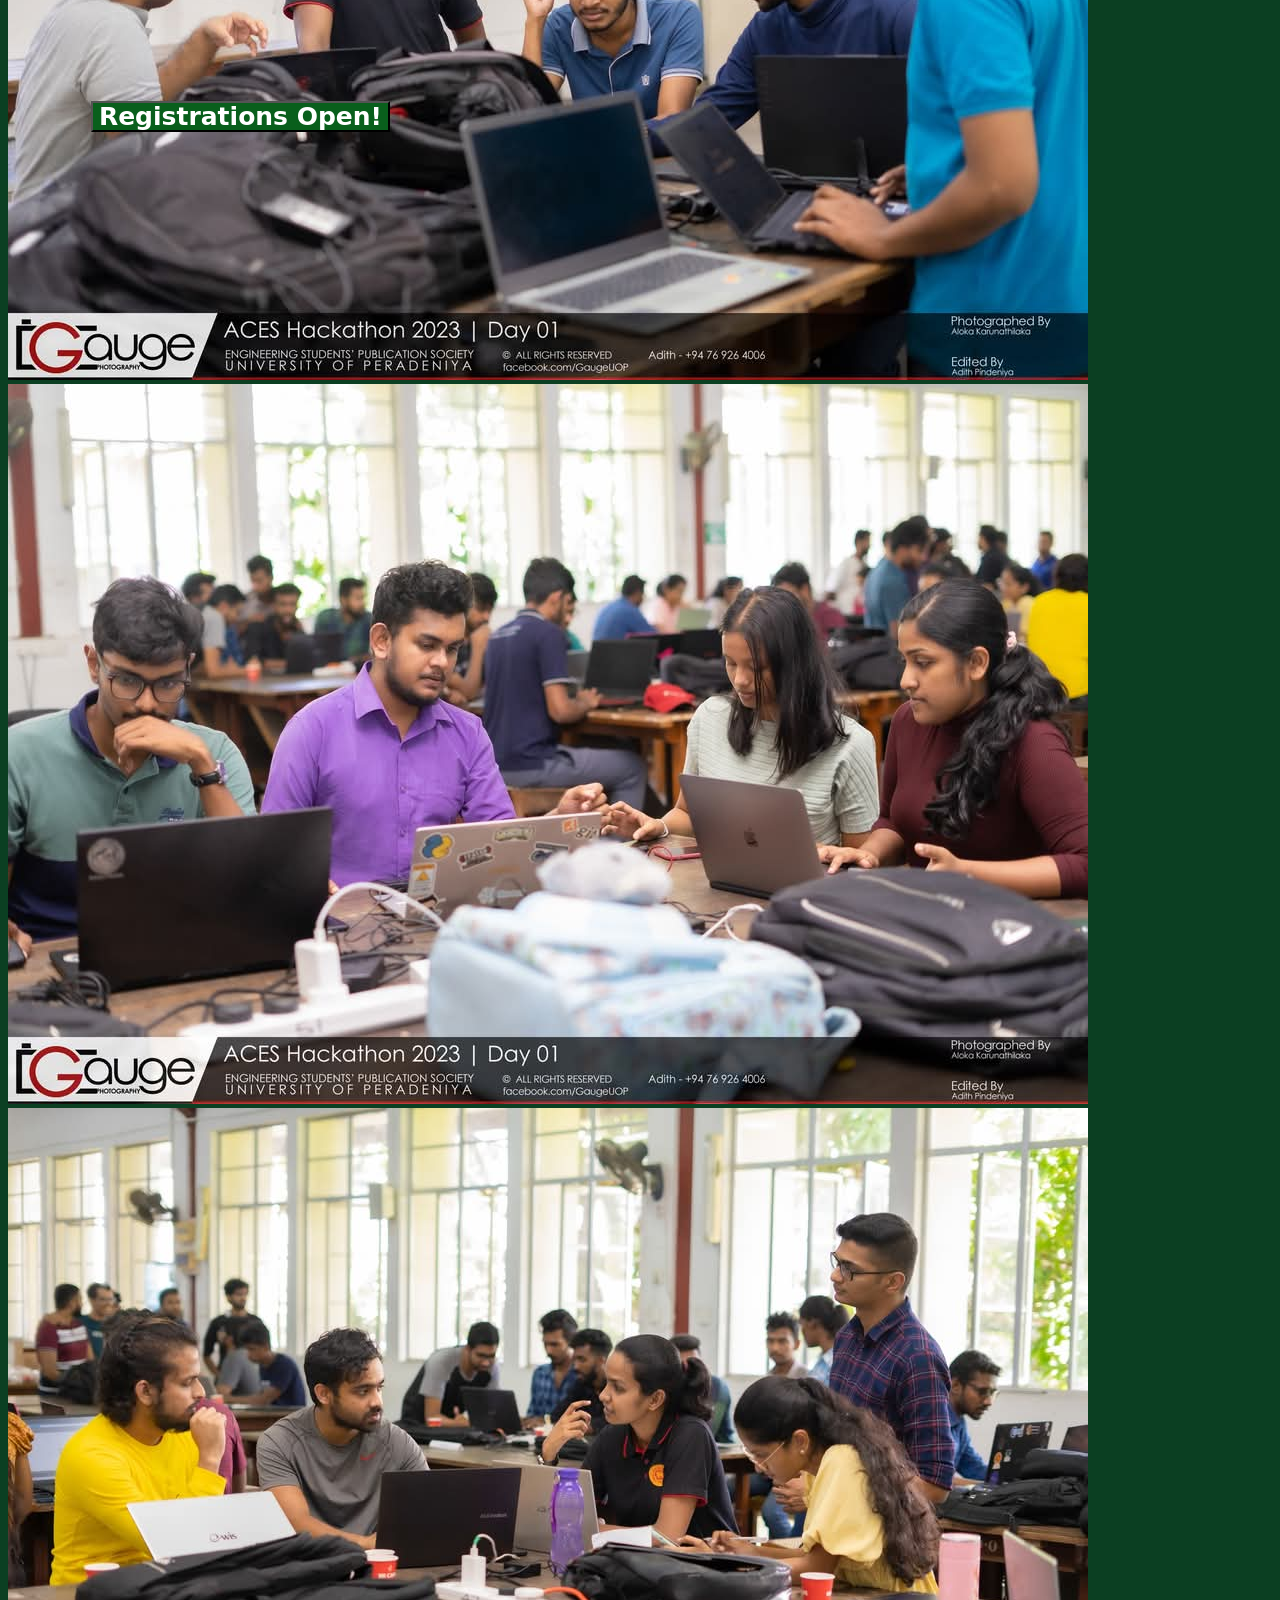
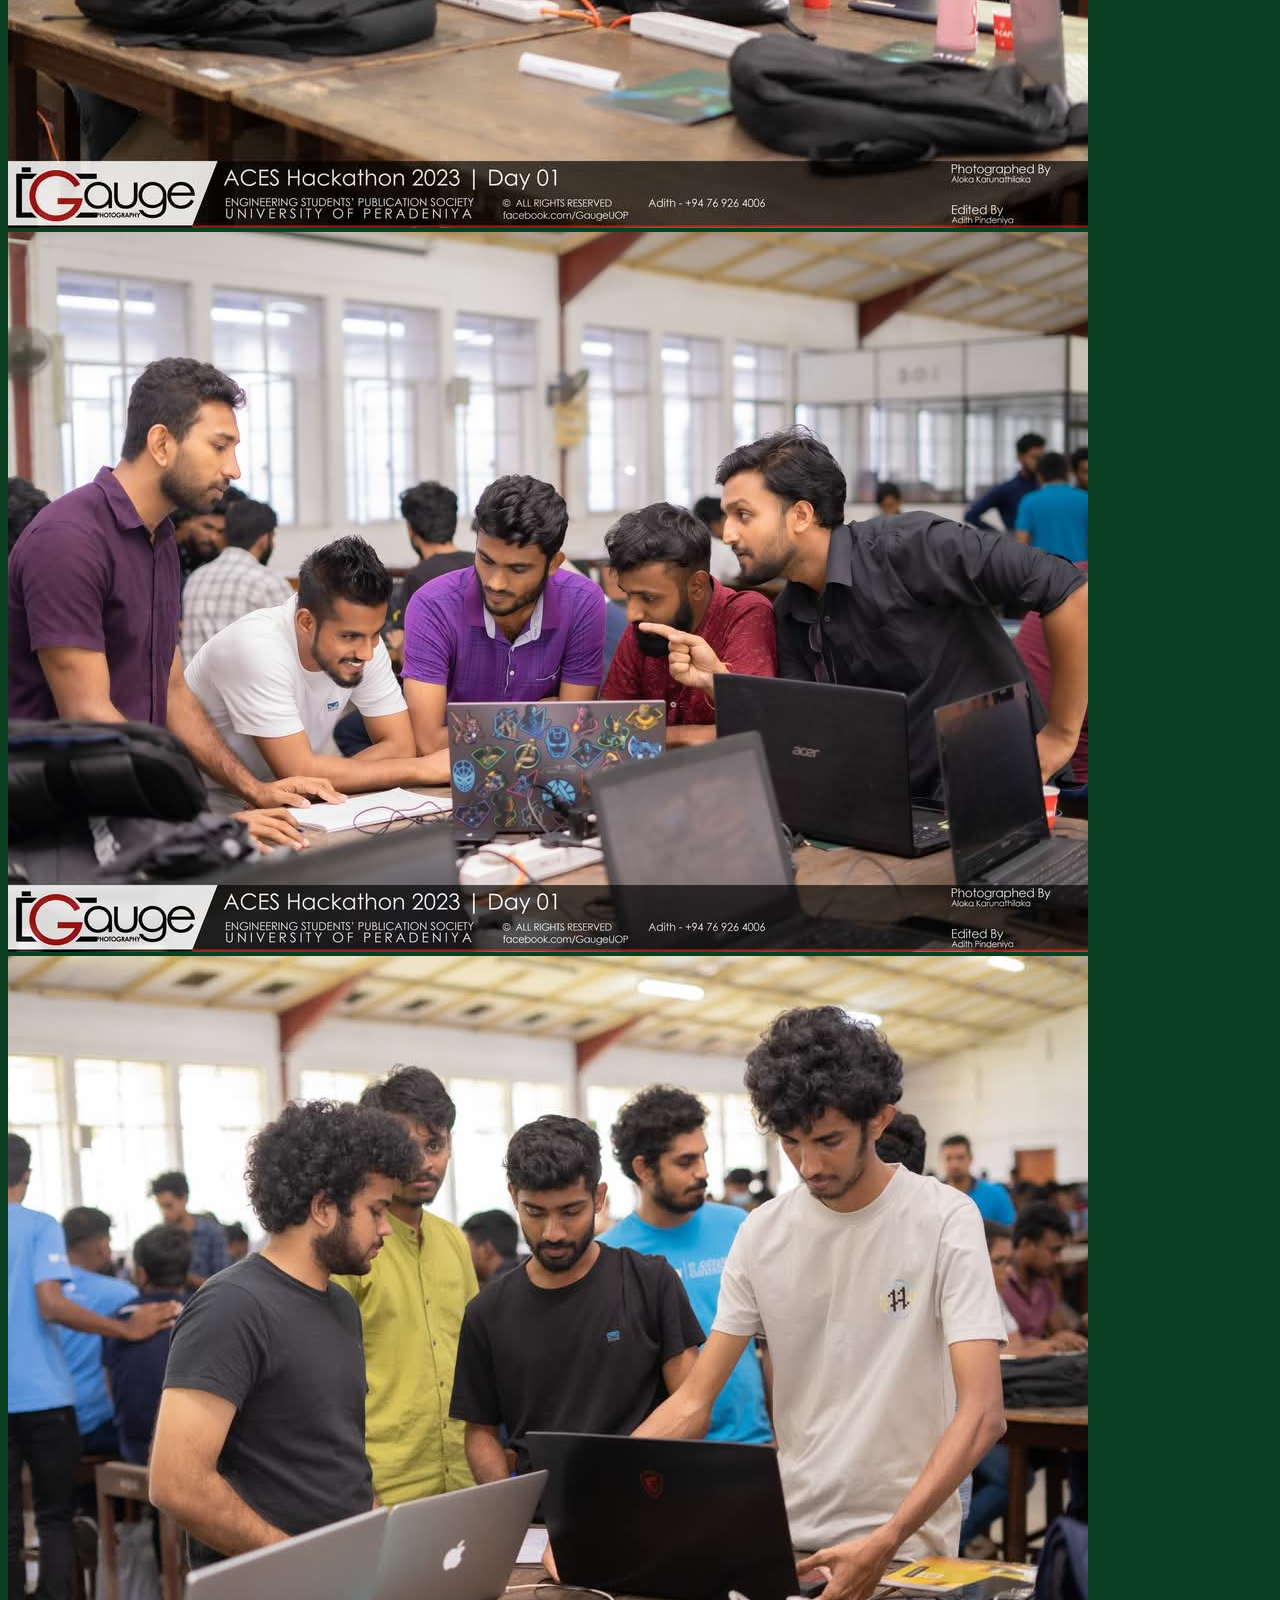
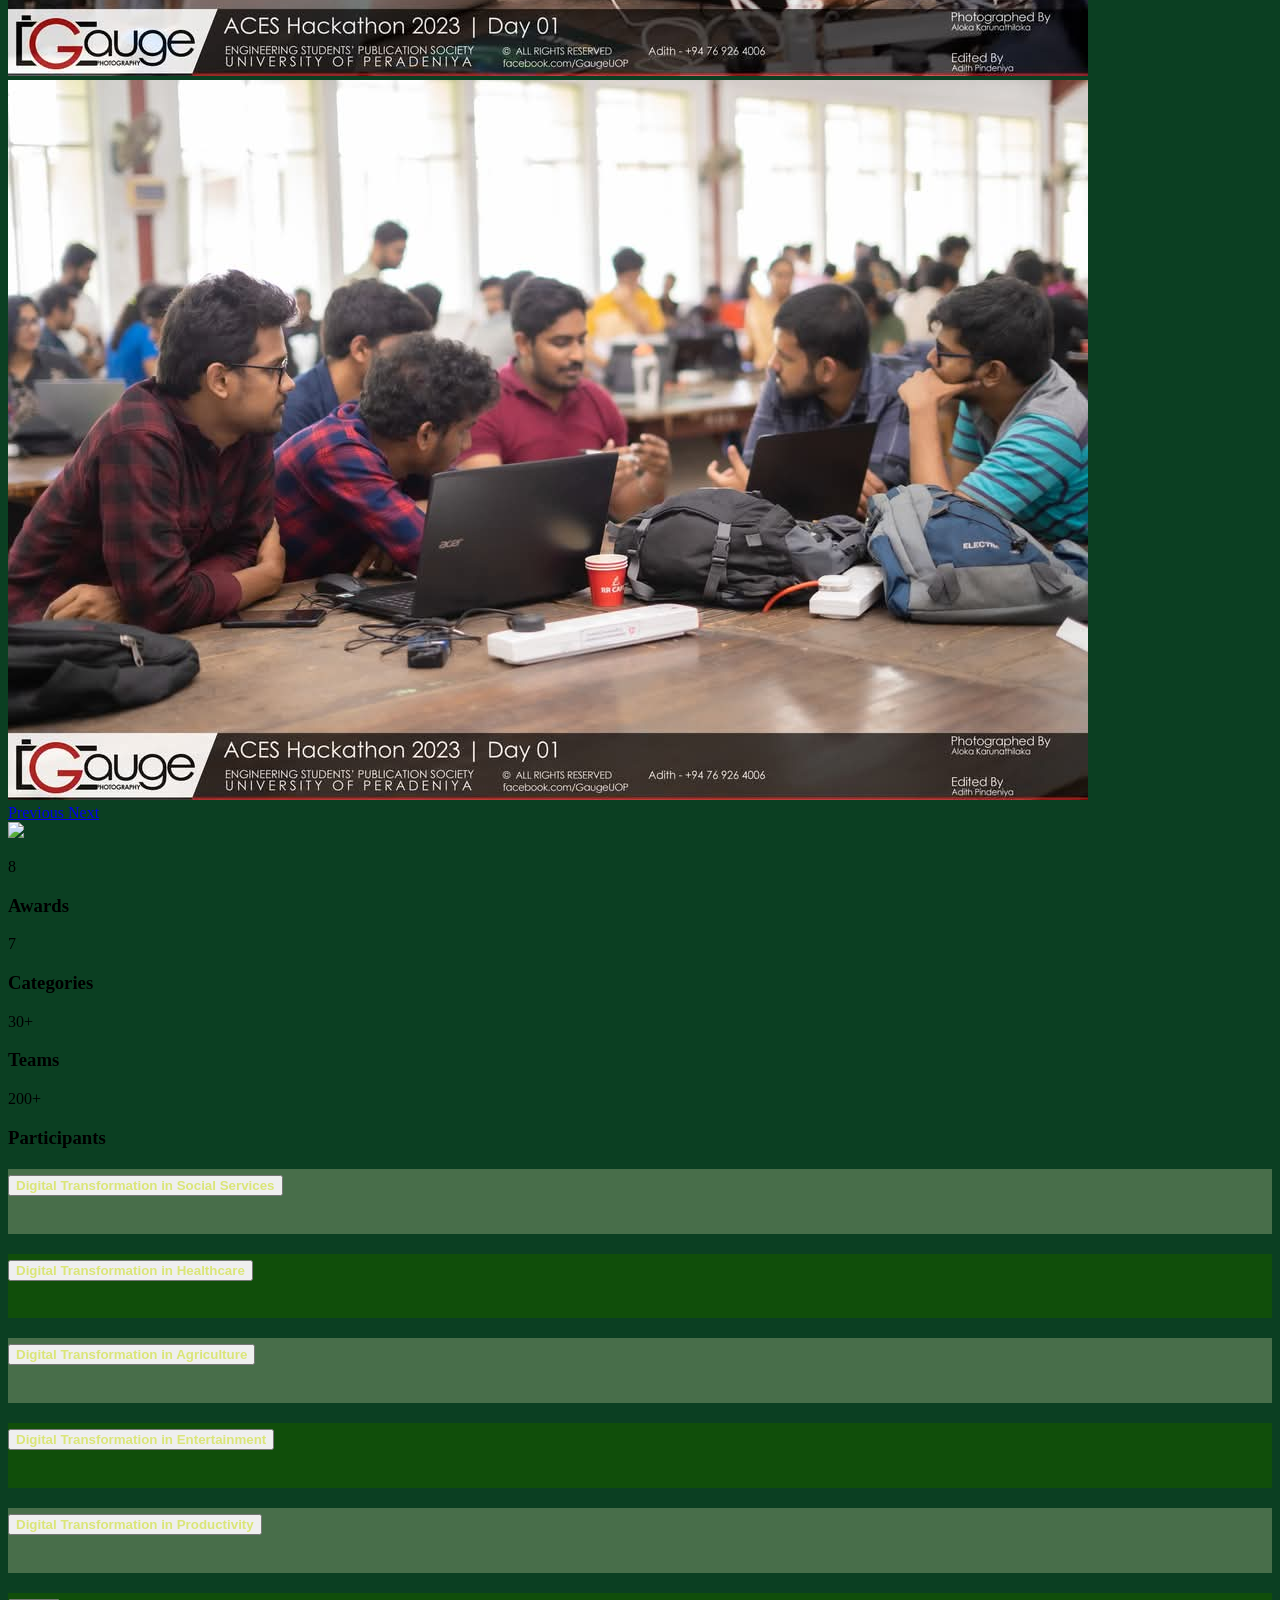
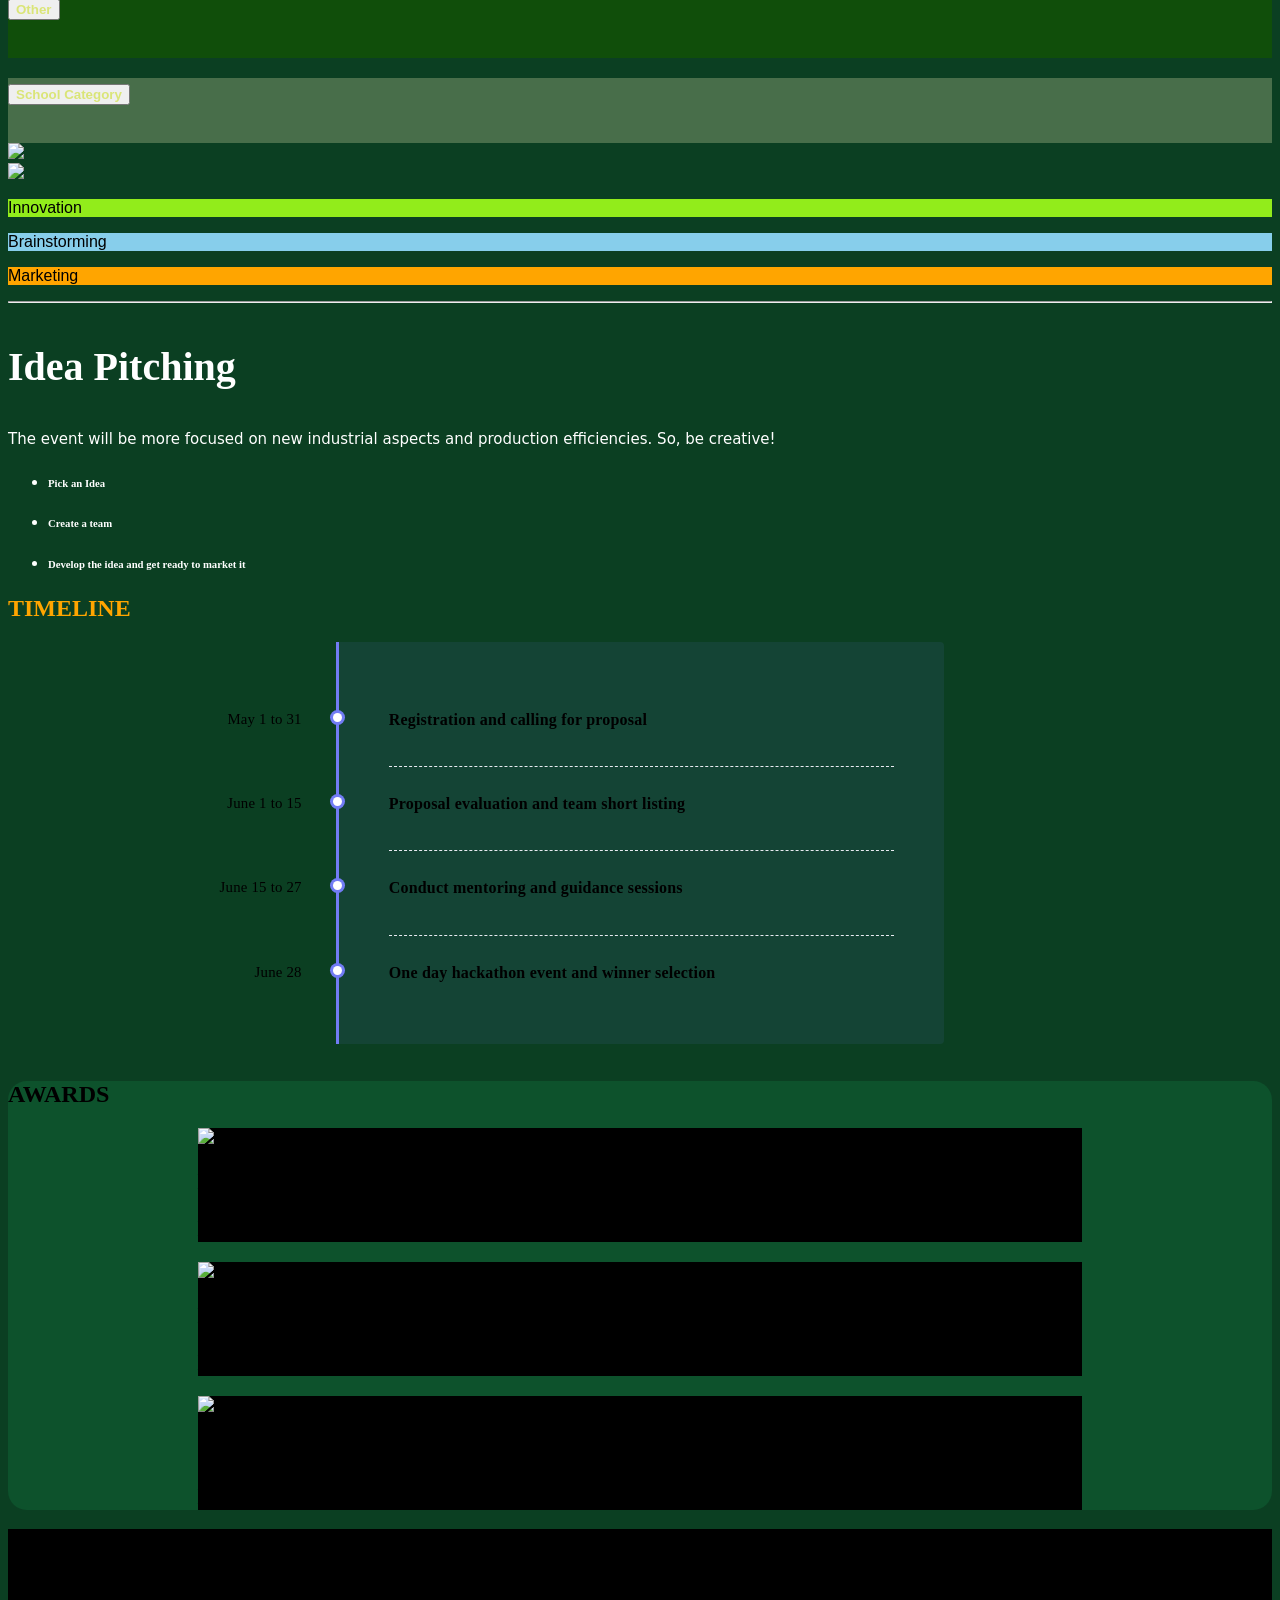
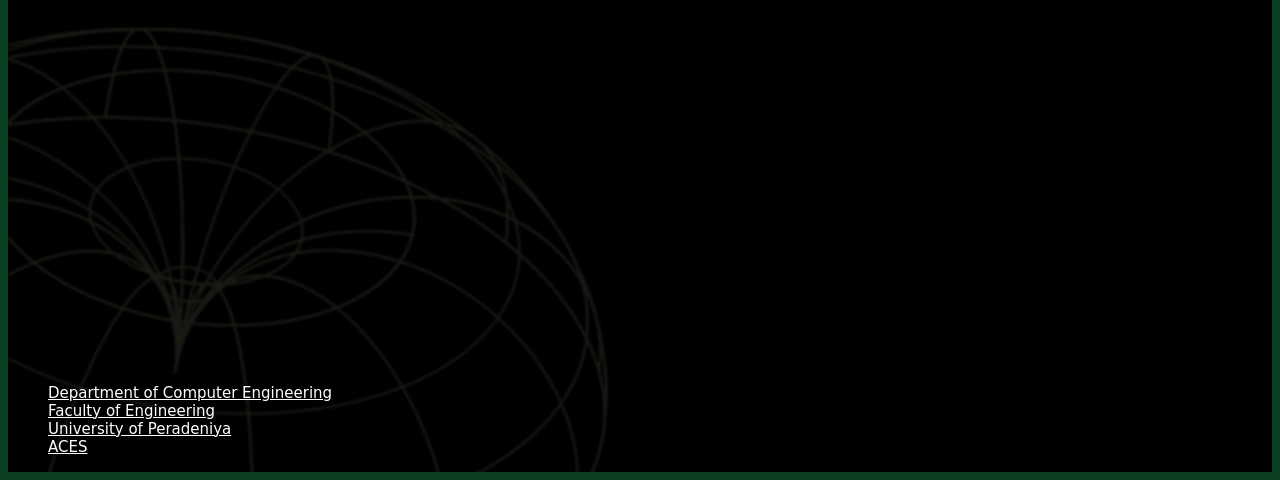
==== commit ba6ae218: "change some styles" ====
--- a/index.html
+++ b/index.html
@@ -58,7 +58,7 @@
     }
 
     .navbar {
-      background: linear-gradient( #095f1c, #07220f) !important;
+      background: black !important;
     }
     .btn.btn-link, .navbar .navbar-nav > a.btn.btn-link {
         color: #DAE577 !important;
@@ -75,7 +75,27 @@
     }
 
     .footer{
-      background: linear-gradient( #095f1c, #07220f) !important;
+      background: black !important;
+      position: relative;
+      overflow: hidden;
+    }
+
+    .footer .nav-link{
+      color: white !important;
+    }
+
+    .footer .nav-link:hover{
+      color: #DAE577 !important;
+    }
+
+    .footer #footer-donut{
+      position: absolute;
+      bottom: -10%;
+      left: 0%;
+      width: 600px;
+      z-index: 2;
+      opacity: 0.1;
+      filter: blur(1px);
     }
 
     .paras {
@@ -346,6 +366,35 @@
       background-position: top center;
       background-repeat: no-repeat;
       background: linear-gradient( #010c01, #032b01) !important;
+    }
+
+    #header-donut{
+      position: absolute;
+      bottom: -10%;
+      left: 0%;
+      width: 500px;
+      z-index: 2;
+      opacity: 0.1;
+      filter: blur(1px);
+    }
+
+    #header-donut2{
+      position: absolute;
+      bottom: 0%;
+      right: 0%;
+      width: 700px;
+      z-index: 2;
+      opacity: 0.1;
+      transform: scaleX(-1);
+      filter: blur(5px);
+    }
+
+    #gooey-button {
+      background-color: #095f1c;
+    }
+
+    #gooey-button .bubbles .bubble{
+      background-color: #095f1c;
     }
   </style>
 </head>
@@ -432,7 +481,9 @@
   <div class="wrapper">
     <div class="page-header header-filter">
       <div id="three-container"></div>
-      <canvas id="flame-canvas"></canvas>      
+      <canvas id="flame-canvas"></canvas>
+      <img id="header-donut" src="./assets/img/donut.png" alt="">    
+      <img id="header-donut2" src="./assets/img/donut.png" alt="">    
       <div class="container-fluid">
         <div class="row">
           <div class="row content-center">
@@ -942,6 +993,7 @@
 
   </div>
   <footer class="footer shadow-sm">
+    <img id="footer-donut" src="./assets/img/donut.png" alt="">    
     <div class="container">
       <div class="row ml-auto">
         <div class="col-md-5 col-sm-12">
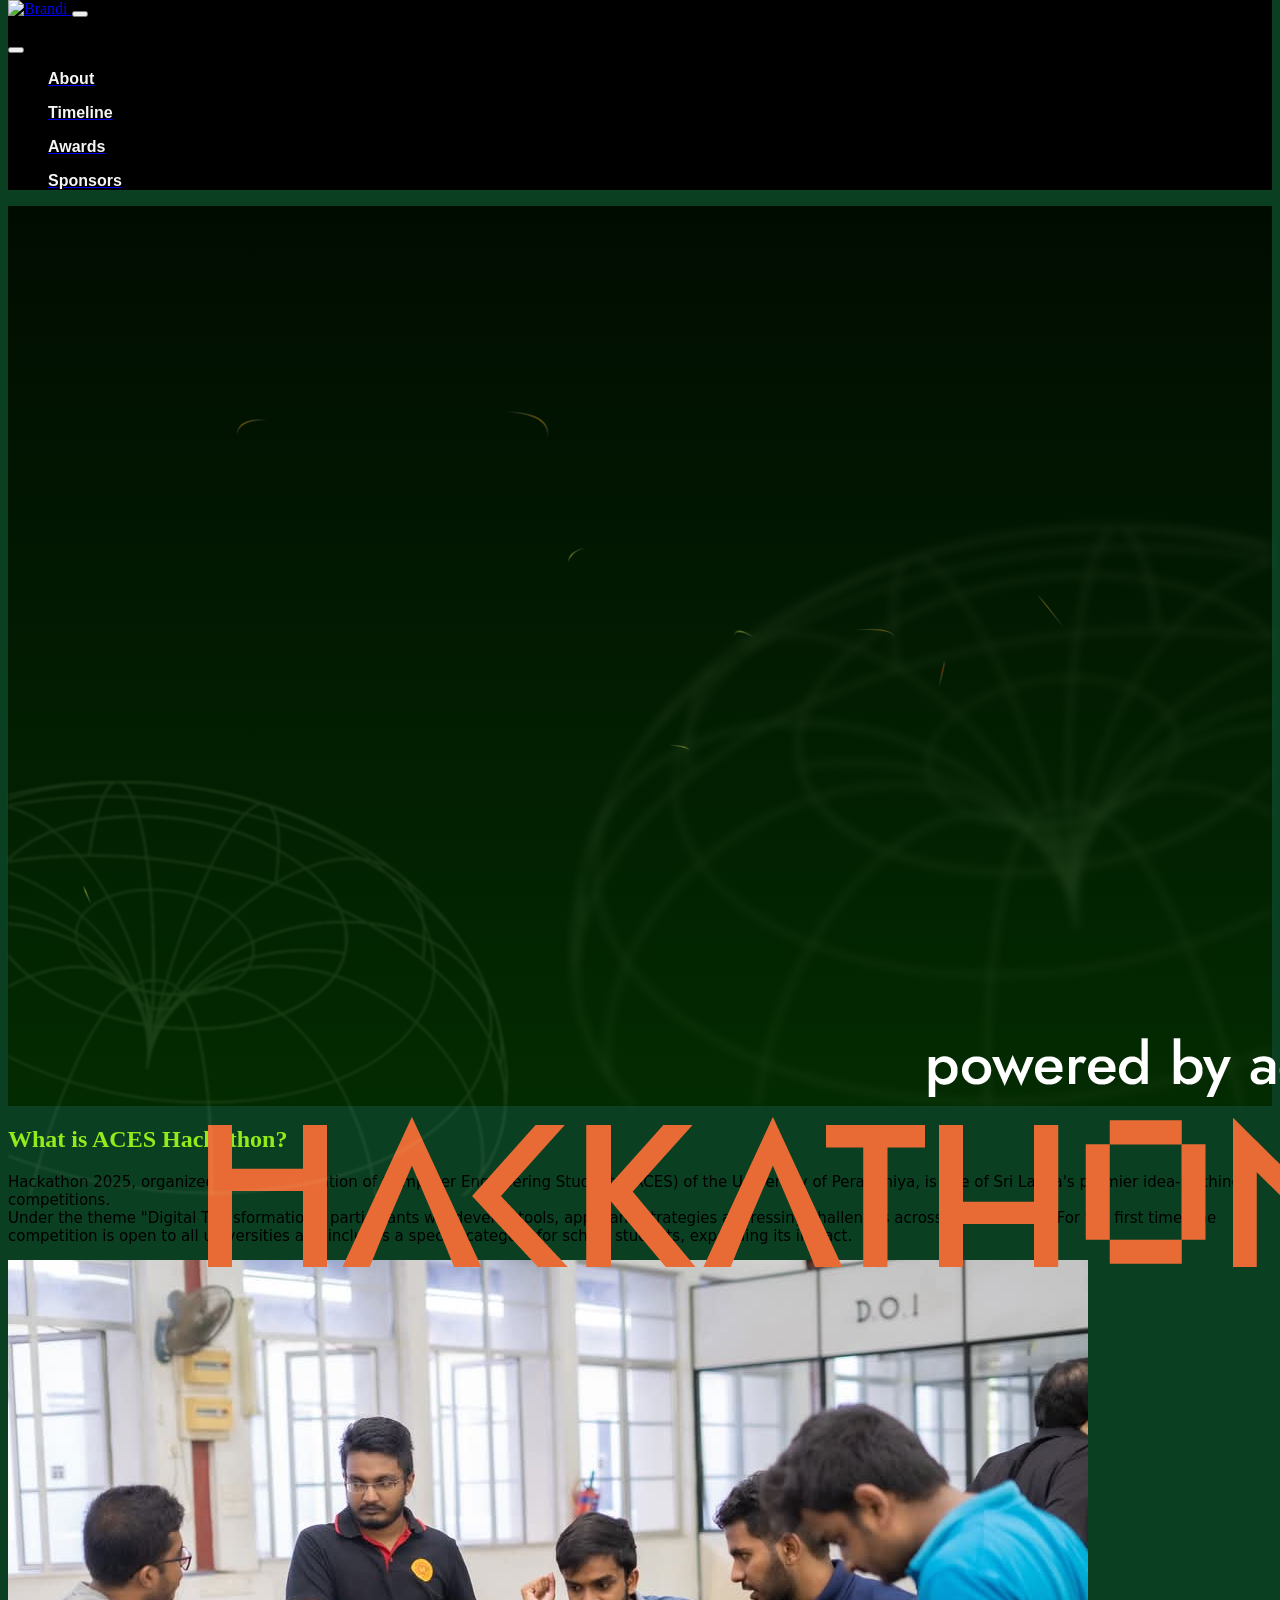
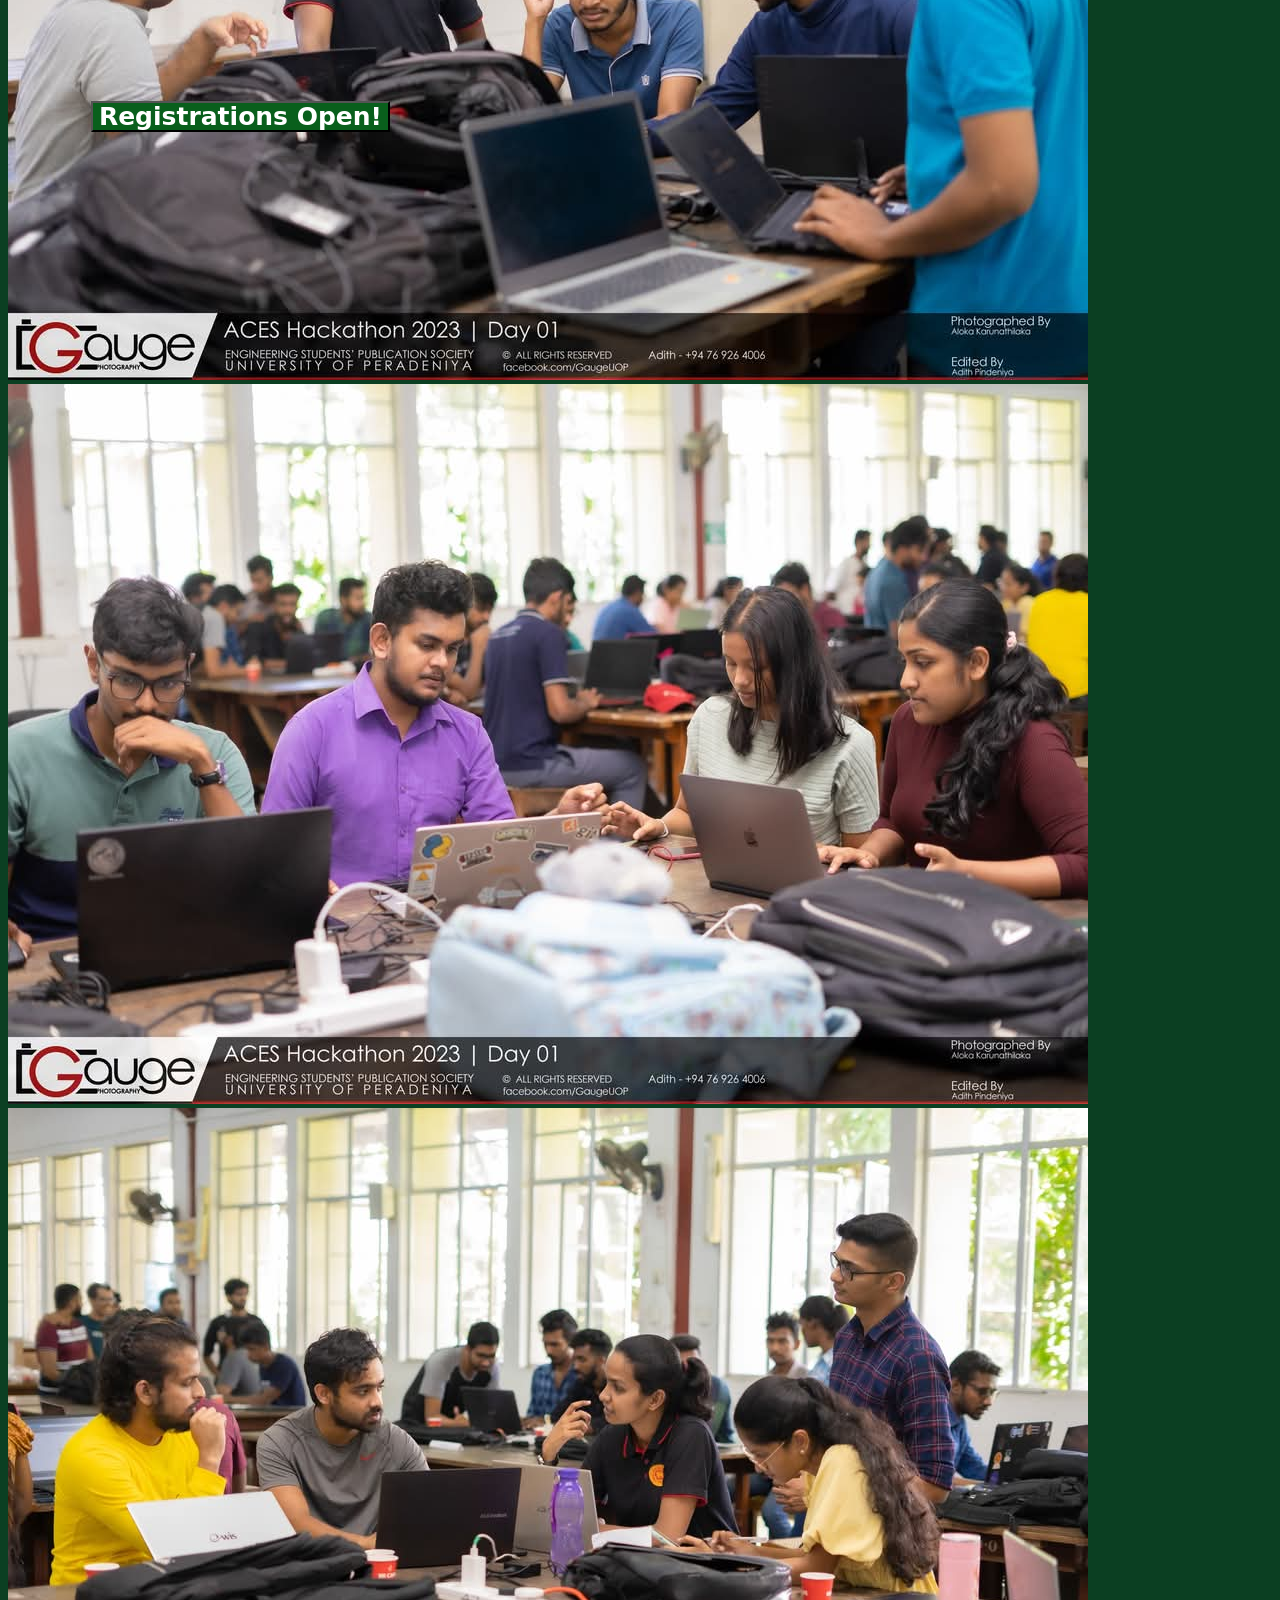
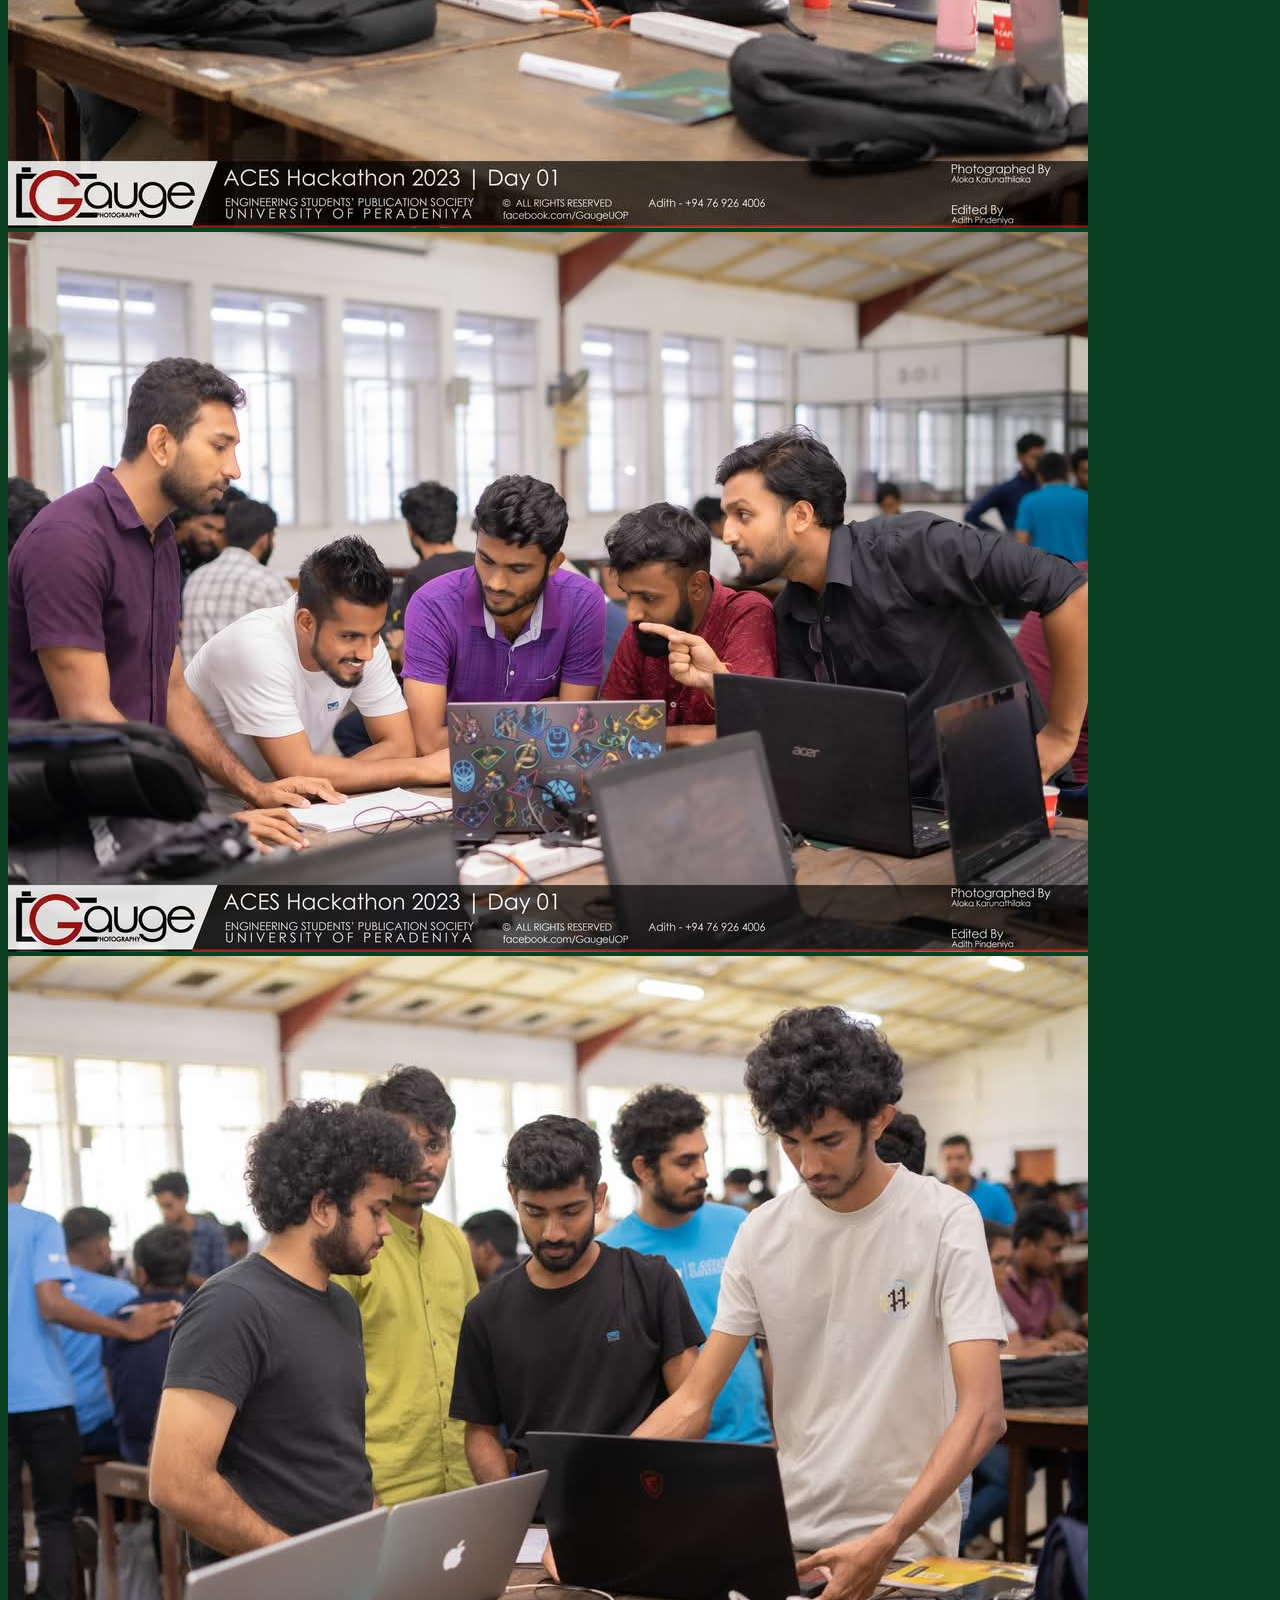
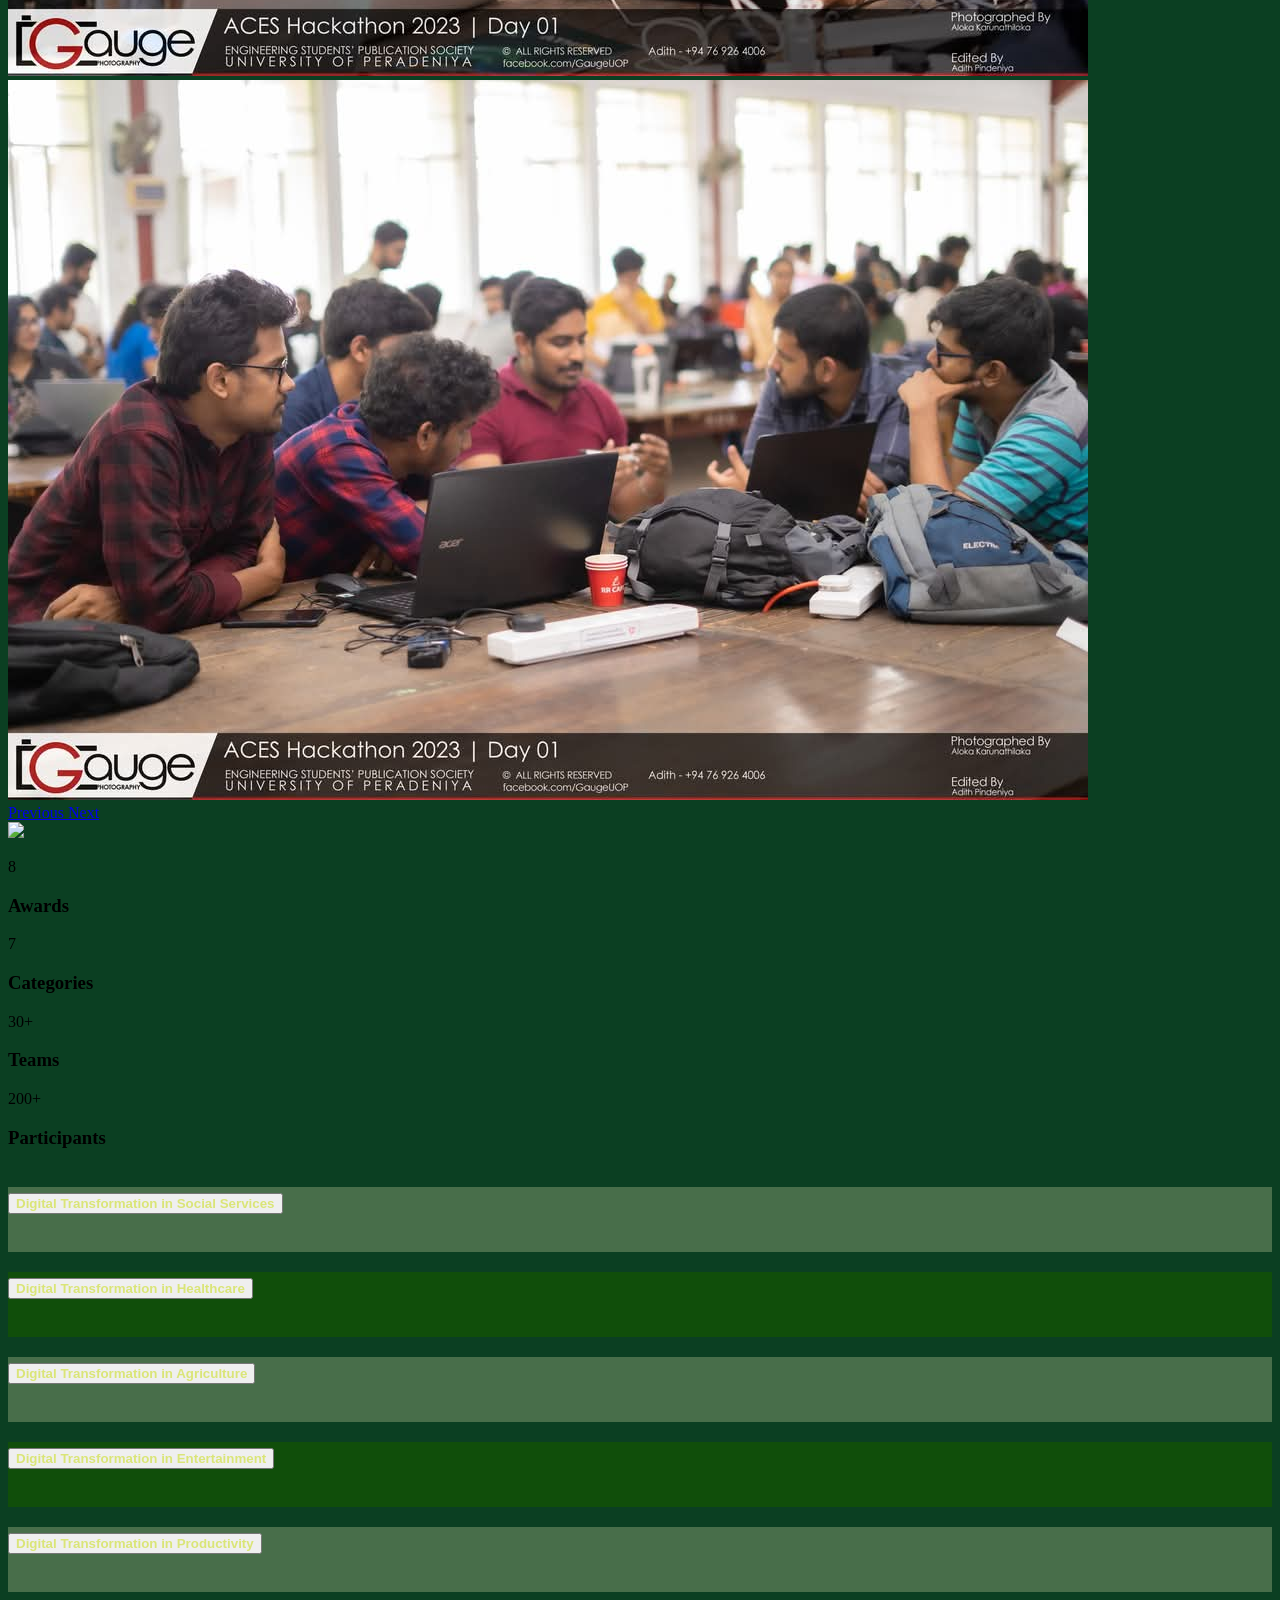
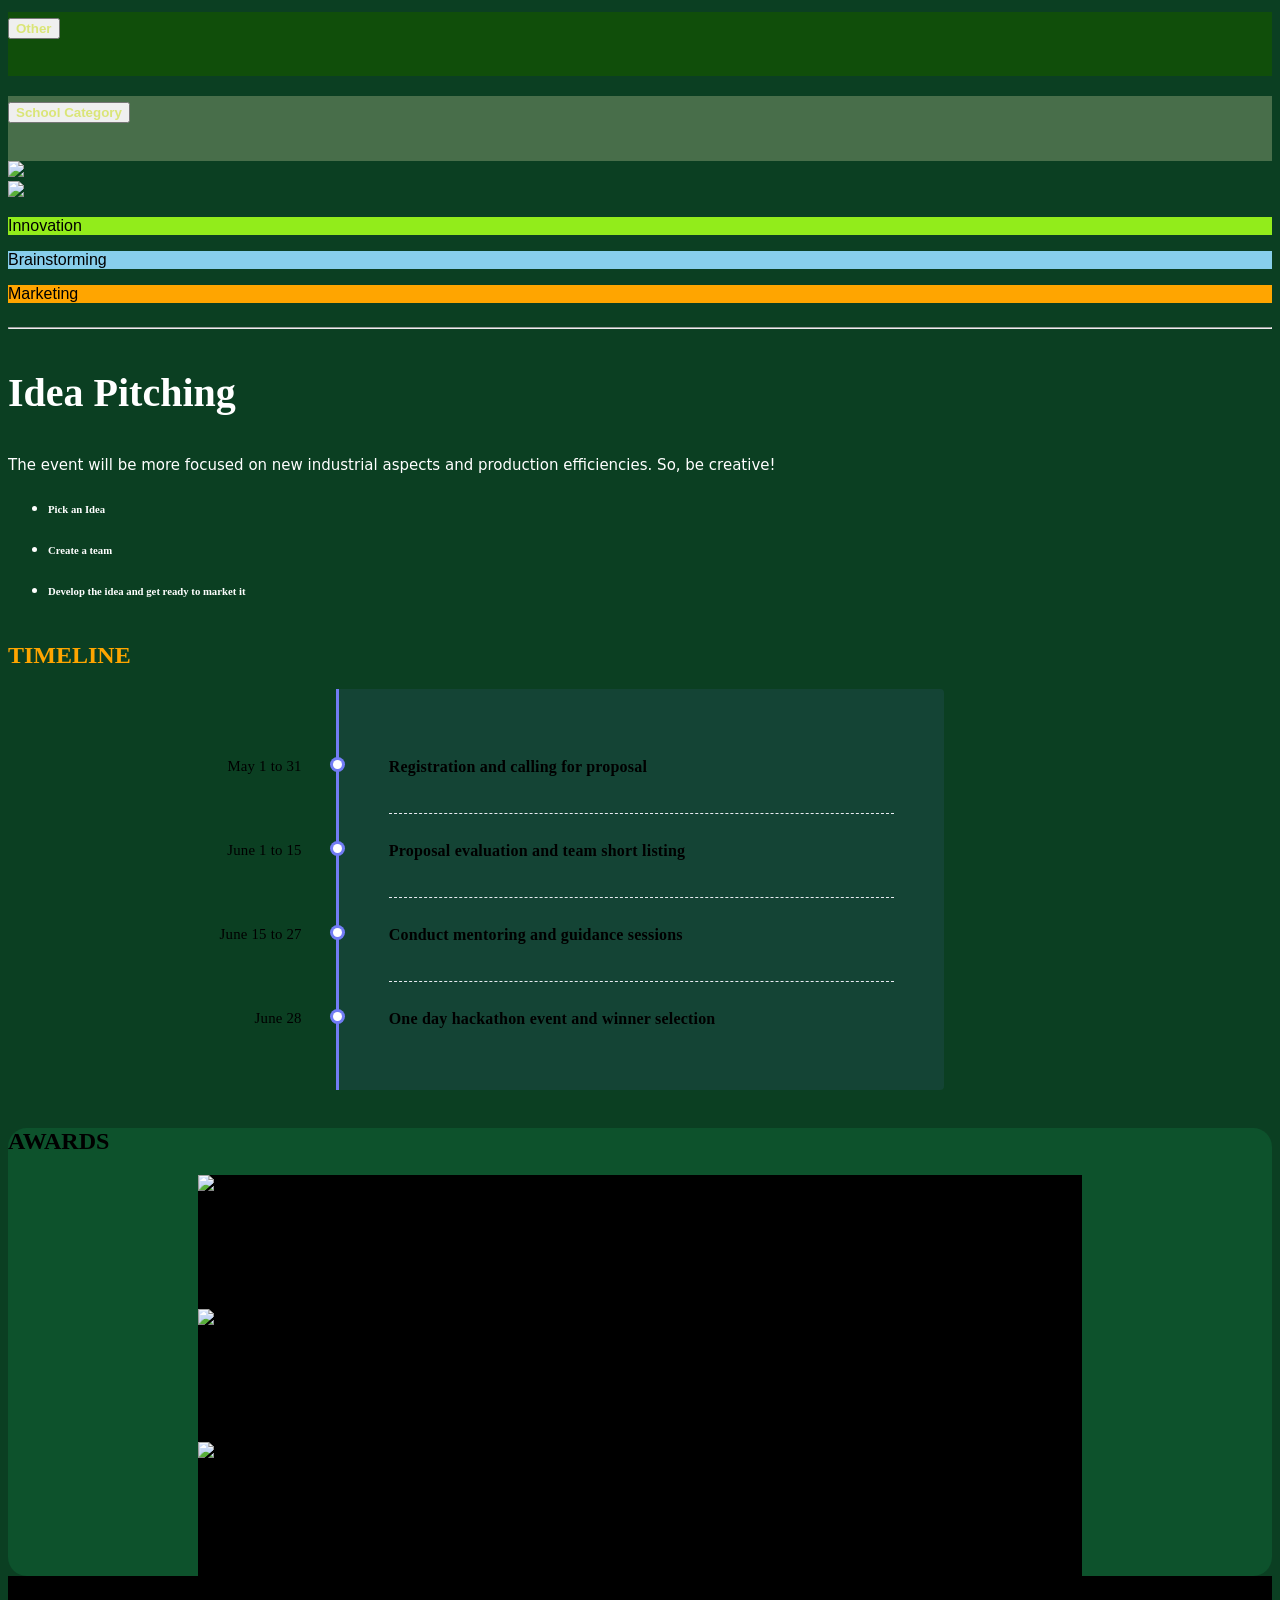
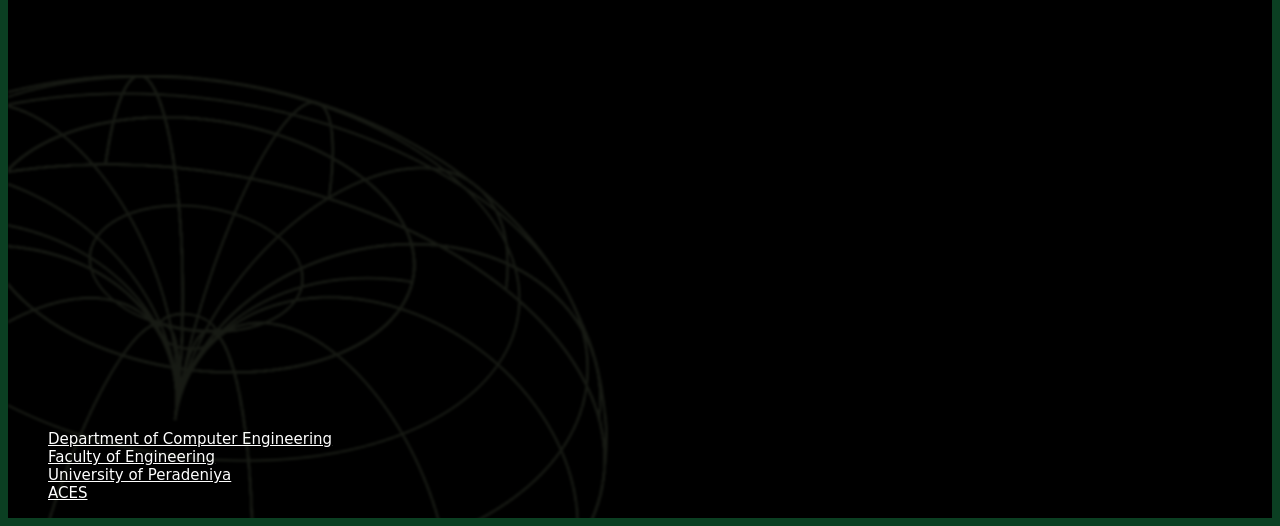
==== commit 4e54c511: "added custom loader" ====
--- a/index.html
+++ b/index.html
@@ -39,371 +39,20 @@
   <!-- CSS Files -->
   <link rel="stylesheet" href="./assets/dist/aos.css" />
   <link href="./assets/scss/blk-design-system.css" rel="stylesheet" />
+  <link rel="stylesheet" href="./assets/css/button.css">
   <link href="./assets/css/main.css" rel="stylesheet" />
-  <link rel="stylesheet" href="./assets/css/button.css">
   
 
   <!-- Font style -->
   <link rel="preconnect" href="https://fonts.googleapis.com">
   <link rel="preconnect" href="https://fonts.gstatic.com" crossorigin>
   <link href="https://fonts.googleapis.com/css2?family=Poppins:wght@300;900&display=swap" rel="stylesheet">
-  <!-- int-style -->
-  <style>
-    
-    .int-style-nav-p {
-      font-family: -apple-system, BlinkMacSystemFont, 'Segoe UI', Roboto, Oxygen, Ubuntu, Cantarell, 'Open Sans', 'Helvetica Neue', sans-serif !important;
-      font-weight: 600 !important;
-      color: whitesmoke !important;
-      margin-right: 1cm !important;
-    }
-
-    .navbar {
-      background: black !important;
-    }
-    .btn.btn-link, .navbar .navbar-nav > a.btn.btn-link {
-        color: #DAE577 !important;
-    }
-    .categories {
-      font-family: -apple-system, BlinkMacSystemFont, 'Segoe UI', Roboto, Oxygen, Ubuntu, Cantarell, 'Open Sans', 'Helvetica Neue', sans-serif !important;
-      font-weight: 700 !important;
-    }
-    .categories-body{
-      color:  #457636 !important;
-      font-size: 3.7mm !important;
-      font-family: 'Alegreya Sans SC', sans-serif !important;
-      font-weight: 700 !important;
-    }
-
-    .footer{
-      background: black !important;
-      position: relative;
-      overflow: hidden;
-    }
-
-    .footer .nav-link{
-      color: white !important;
-    }
-
-    .footer .nav-link:hover{
-      color: #DAE577 !important;
-    }
-
-    .footer #footer-donut{
-      position: absolute;
-      bottom: -10%;
-      left: 0%;
-      width: 600px;
-      z-index: 2;
-      opacity: 0.1;
-      filter: blur(1px);
-    }
-
-    .paras {
-      font-family: -apple-system, BlinkMacSystemFont, 'Segoe UI', Roboto, Oxygen, Ubuntu, Cantarell, 'Open Sans', 'Helvetica Neue', sans-serif !important; 
-      font-weight: 500 !important;
-    }
-    .timeline-color{
-      color: orange !important;
-    }
-
-    .cards {
-      font-family: -apple-system, BlinkMacSystemFont, 'Segoe UI', Roboto, Oxygen, Ubuntu, Cantarell, 'Open Sans', 'Helvetica Neue', sans-serif !important; 
-      font-weight: 500 !important;
-    }
-
-    .bg-purple{
-      background-color: #473676 !important;
-    }
-
-    /* body color */
-    .section{
-      background-color: #0b3f22 !important;
-    }
-
-    #timeline{
-      background-color: #0b3f22 !important;
-    }
-
-    #awards{
-      background-color: #0d522c !important;
-      border-radius:5mm;
-      margin-top: 1cm;
-    }
-
-    body{
-      background-color: #0b3f22 !important;
-      margin-top: 0 !important;
-    }
-
-    @media screen and (max-width: 991px){
-      .navbar-collapse {
-        background: linear-gradient(  #095f1c, #07220f) !important;
-      }
-    }
-
-    @media screen and (min-width:992px)  {
-      #text-div {
-        position: relative;
-        top: 3cm;
-        right: 58.5mm;
-      }
-      #logo-div {
-        position: relative;
-        left: 53mm;
-        bottom: 2cm;
-      }
-    }
-    @media screen and (min-width:768px) and (max-width:991px)  {
-      #text-div {
-        position: relative;
-        top: 2cm;
-      }
-      #logo-div {
-        position: relative;
-        left: 8cm;
-        bottom: 3cm;
-      }
-    }
-    #x1, #x2, #x3{
-      font-family: system-ui, -apple-system, BlinkMacSystemFont, 'Segoe UI', Roboto, Oxygen, Ubuntu, Cantarell, 'Open Sans', 'Helvetica Neue', sans-serif !important;
-      color: white !important;
-    }
-    @media screen and (max-width:767px)  {
-      #text-div{
-        position: relative;
-        left: 15.25px;
-        top: 4mm;
-      }
-    }
-
-    @media screen and (min-width: 1000px) {
-      #award-id{
-        position: relative;
-        width: 70%;  
-        left: 15%;
-      }
-      .img-handler{
-        position: relative !important;
-        top: 150px !important;
-        width: 450px !important;
-        height: auto !important;
-      }
-    }
-
-    @media screen and (min-width: 768px) {
-      .sponser-img{
-        max-width: 75% !important;
-      }
-    }
-
-    #topic {
-      color: #92ec1b !important;
-    }
-
-    .bg-light-green{
-      background-color: #92ec1b !important;
-    }
-
-    .bg-skyblue{
-      background-color: skyblue !important;
-    }
-
-    .bg-orange{
-      background-color: orange !important;
-    }
-
-    #idea-pitching{
-      color: white !important;
-    }
-
-    .idea-pitching-text{
-      color: white !important;
-    }
-
-    .paras{
-      font-family: system-ui, -apple-system, BlinkMacSystemFont, 'Segoe UI', Roboto, Oxygen, Ubuntu, Cantarell, 'Open Sans', 'Helvetica Neue', sans-serif !important;
-      font-size: 15px !important;
-    }
-
-    .text-selected{
-      font-weight: bold !important;
-      color: skyblue !important;
-    }
-
-    .bg-text-selected{
-      background-color: skyblue !important;
-    }
-
-    body{margin-top:20px;}
-    .timeline {
-        border-left: 3px solid #727cf5;
-        border-bottom-right-radius: 4px;
-        border-top-right-radius: 4px;
-        background: rgba(114, 124, 245, 0.09);
-        margin: 0 auto;
-        letter-spacing: 0.2px;
-        position: relative;
-        line-height: 1.4em;
-        font-size: 1.03em;
-        padding: 50px;
-        list-style: none;
-        text-align: left;
-        max-width: 40%;
-    }
-
-    @media (max-width: 767px) {
-        .timeline {
-            max-width: 98%;
-            padding: 25px;
-        }
-    }
-
-    .timeline h1 {
-        font-weight: 300;
-        font-size: 1.4em;
-    }
-
-    .timeline h2,
-    .timeline h3 {
-        font-weight: 600;
-        font-size: 1rem;
-        margin-bottom: 10px;
-    }
-
-    .timeline .event {
-        border-bottom: 1px dashed #e8ebf1;
-        padding-bottom: 25px;
-        margin-bottom: 25px;
-        position: relative;
-    }
-
-    @media (max-width: 767px) {
-        .timeline .event {
-            padding-top: 30px;
-        }
-    }
-
-    .timeline .event:last-of-type {
-        padding-bottom: 0;
-        margin-bottom: 0;
-        border: none;
-    }
-
-    .timeline .event:before,
-    .timeline .event:after {
-        position: absolute;
-        display: block;
-        top: 0;
-    }
-
-    .timeline .event:before {
-        left: -207px;
-        content: attr(data-date);
-        text-align: right;
-        font-weight: 100;
-        font-size: 0.9em;
-        min-width: 120px;
-    }
-
-    @media (max-width: 767px) {
-        .timeline .event:before {
-            left: 0px;
-            text-align: left;
-        }
-    }
-
-    .timeline .event:after {
-        -webkit-box-shadow: 0 0 0 3px #727cf5;
-        box-shadow: 0 0 0 3px #727cf5;
-        left: -55.8px;
-        background: #fff;
-        border-radius: 50%;
-        height: 9px;
-        width: 9px;
-        content: "";
-        top: 5px;
-    }
-
-    @media (max-width: 767px) {
-        .timeline .event:after {
-            left: -31.8px;
-        }
-    }
-
-    .rtl .timeline {
-        border-left: 0;
-        text-align: right;
-        border-bottom-right-radius: 0;
-        border-top-right-radius: 0;
-        border-bottom-left-radius: 4px;
-        border-top-left-radius: 4px;
-        border-right: 3px solid #727cf5;
-    }
-
-    .rtl .timeline .event::before {
-        left: 0;
-        right: -170px;
-    }
-
-    .rtl .timeline .event::after {
-        left: 0;
-        right: -55.8px;
-    }
-
-    #three-container{
-      position: absolute;
-      top: 0;
-      left: 0;
-      width: 100%;
-      height: 100vh;
-      z-index: 2;
-    }
-
-    .page-header{
-      position: relative;
-      height: 100vh;
-      background-size: cover;
-      background-position: top center;
-      background-repeat: no-repeat;
-      background: linear-gradient( #010c01, #032b01) !important;
-    }
-
-    #header-donut{
-      position: absolute;
-      bottom: -10%;
-      left: 0%;
-      width: 500px;
-      z-index: 2;
-      opacity: 0.1;
-      filter: blur(1px);
-    }
-
-    #header-donut2{
-      position: absolute;
-      bottom: 0%;
-      right: 0%;
-      width: 700px;
-      z-index: 2;
-      opacity: 0.1;
-      transform: scaleX(-1);
-      filter: blur(5px);
-    }
-
-    #gooey-button {
-      background-color: #095f1c;
-    }
-
-    #gooey-button .bubbles .bubble{
-      background-color: #095f1c;
-    }
-  </style>
 </head>
 
 <body class="index-page">
-  <div class="demo-1">
-    <div class="loader"></div>
-  </div>  
-  <!-- Navbar -->
+  <div class="loader">
+    <img src="assets/img/9vj6ux.gif" alt="">
+  </div>
   <nav class="navbar navbar-expand-lg fixed-top navbar-transparent shadow-lg" color-on-scroll="100">
     <div class="container">
       <div class="navbar-translate">
@@ -1066,52 +715,15 @@
   <script src="./assets/js/plugins/perfect-scrollbar.jquery.min.js"></script>
   <!-- Control Center for Black UI Kit: parallax effects, scripts for the example pages etc -->
   <script src="./assets/js/blk-design-system.min.js?v=1.0.0" type="text/javascript"></script>
-  <script src="./assets/js/demo-2.js" type="text/javascript"></script>
-  <script src="./assets/js/plugins/countdown.js" type="text/javascript"></script>
-  <!--===============================================================================================-->
-  <script src="./assets/vendor/countdowntime/flipclock.min.js"></script>
-  <script src="./assets/vendor/countdowntime/moment.min.js"></script>
-  <script src="./assets/vendor/countdowntime/moment-timezone.min.js"></script>
-  <script src="./assets/vendor/countdowntime/moment-timezone-with-data.min.js"></script>
-  <script src="./assets/vendor/countdowntime/countdowntime.js"></script>
-  <script src="./preloader/js/demo.js"></script>
-  <script src="./preloader/js/vendor/three.min.js"></script>
-  <script src="./preloader/js/vendor/OrbitControls.js"></script>
-  <script src="./preloader/js/vendor/fast-simplex-noise.js"></script>
-  <script src="./preloader/dist/js/demo-1/index.bundle.js"></script>
   <script>
-    $('.cd100').countdown100({
-      /*Set Endtime here*/
-      /*Endtime must be > current time*/
-      endtimeYear: 0,
-      endtimeMonth: 0,
-      endtimeDate: 35,
-      endtimeHours: 18,
-      endtimeMinutes: 0,
-      endtimeSeconds: 0,
-      timeZone: ""
-      // ex:  timeZone: "America/New_York"
-      //go to " http://momentjs.com/timezone/ " to get timezone
-    });
-
-
+    const loader = document.querySelector('.loader');
+    document.addEventListener("DOMContentLoaded", ()=>{
+      setTimeout(()=>{
+        loader.classList.add("loaded")
+      },2000)
+    })
   </script>
-  <!--===============================================================================================-->
-  <script>
-    $(document).ready(function () {
-      blackKit.initDatePicker();
-      blackKit.initSliders();
-    });
-
-    function scrollToDownload() {
-
-      if ($('.section-download').length != 0) {
-        $("html, body").animate({
-          scrollTop: $('.section-download').offset().top
-        }, 1000);
-      }
-    }
-  </script>
+ 
   <script src="./assets/dist/aos.js"></script>
   <script>
     // AOS.init({ disable: 'mobile' });
--- a/assets/css/main.css
+++ b/assets/css/main.css
@@ -0,0 +1,487 @@
+#demo-canvas {
+  /*height: 722px;*/
+  max-width: 100%;
+  height: auto;
+  vertical-align: middle;
+  border-style: none;
+  background-image: url(../img/landing-bg/Background.png);
+  background-position: center top;
+  position: relative;
+  width: 100%;
+  /*background: #333;*/
+  overflow: hidden;
+  background-size: cover;
+  /*background-position: center center;*/
+  z-index: 1;
+}
+
+.aos-section {
+  overflow: hidden;
+}
+
+.timeline-wrapper {
+    position: relative;
+    padding: 22px 0;
+  }
+  .timeline-wrapper:last-child:before {
+    height: 0;
+  }
+  .timeline-wrapper:before {
+    content: "";
+    background: #474559;
+    width: 3px;
+    height: 100%;
+    position: absolute;
+    left: 38px;
+  }
+  
+  .timeline-yr {
+    background: #474559;
+    border-radius: 100%;
+    position: absolute;
+    width: 75px;
+    height: 75px;
+    line-height: 75px;
+    text-align: center;
+  }
+  .timeline-yr span {
+    color: #ffffff;
+    font-size: 16px;
+    font-weight: bold;
+    display: block;
+    line-height: 75px;
+  }
+  
+  .timeline-info {
+    display: flex;
+    vertical-align:middle;
+    height: 70px;
+    max-width: 432px;
+    margin-left: 6em;
+  }
+
+  .timeline-info h3 {
+    margin-bottom: auto;
+    margin-top: auto;
+  }
+
+  .timeline-info small {
+    color: #474559;
+    font-size: 16px;
+    font-weight: bold;
+    display: inline-block;
+    vertical-align: middle;
+    margin-left: 15px;
+  }
+
+  /* Color schemes */
+.demo-1 {
+	--color-text: #fff;
+	--color-bg: #fff;
+	--color-link: #236554;
+	--color-link-hover: #fff;
+	--color-top-right:#4d8736;
+	--color-bottom-left: #0c0c0c;
+}
+
+.completed .demo-1 {
+	--color-text: #222;
+	--color-link: #222;
+	--color-link-hover: #aaa;
+}
+
+
+/* Fade effect */
+.js body {
+	opacity: 0;
+	transition: opacity 0.3s;
+}
+
+.js body.render {
+	opacity: 1;
+}
+
+
+.hidden {
+	position: absolute;
+	overflow: hidden;
+	width: 0;
+	height: 0;
+	pointer-events: none;
+}
+
+@media screen and (max-width: 55em) {	
+	.loader {
+		z-index: 999999;
+	}	
+}
+
+.int-style-nav-p {
+  font-family: -apple-system, BlinkMacSystemFont, 'Segoe UI', Roboto, Oxygen, Ubuntu, Cantarell, 'Open Sans', 'Helvetica Neue', sans-serif !important;
+  font-weight: 600 !important;
+  color: whitesmoke !important;
+  margin-right: 1cm !important;
+}
+
+.navbar {
+  background: black !important;
+}
+.btn.btn-link, .navbar .navbar-nav > a.btn.btn-link {
+    color: #DAE577 !important;
+}
+.categories {
+  font-family: -apple-system, BlinkMacSystemFont, 'Segoe UI', Roboto, Oxygen, Ubuntu, Cantarell, 'Open Sans', 'Helvetica Neue', sans-serif !important;
+  font-weight: 700 !important;
+}
+.categories-body{
+  color:  #457636 !important;
+  font-size: 3.7mm !important;
+  font-family: 'Alegreya Sans SC', sans-serif !important;
+  font-weight: 700 !important;
+}
+
+.footer{
+  background: black !important;
+  position: relative;
+  overflow: hidden;
+}
+
+.footer .nav-link{
+  color: white !important;
+}
+
+.footer .nav-link:hover{
+  color: #DAE577 !important;
+}
+
+.footer #footer-donut{
+  position: absolute;
+  bottom: -10%;
+  left: 0%;
+  width: 600px;
+  z-index: 2;
+  opacity: 0.1;
+  filter: blur(1px);
+}
+
+.paras {
+  font-family: -apple-system, BlinkMacSystemFont, 'Segoe UI', Roboto, Oxygen, Ubuntu, Cantarell, 'Open Sans', 'Helvetica Neue', sans-serif !important; 
+  font-weight: 500 !important;
+}
+.timeline-color{
+  color: orange !important;
+}
+
+.cards {
+  font-family: -apple-system, BlinkMacSystemFont, 'Segoe UI', Roboto, Oxygen, Ubuntu, Cantarell, 'Open Sans', 'Helvetica Neue', sans-serif !important; 
+  font-weight: 500 !important;
+}
+
+.bg-purple{
+  background-color: #473676 !important;
+}
+
+/* body color */
+.section{
+  background-color: #0b3f22 !important;
+}
+
+#timeline{
+  background-color: #0b3f22 !important;
+}
+
+#awards{
+  background-color: #0d522c !important;
+  border-radius:5mm;
+  margin-top: 1cm;
+}
+
+body{
+  background-color: #0b3f22 !important;
+  margin-top: 0 !important;
+}
+
+@media screen and (max-width: 991px){
+  .navbar-collapse {
+    background: linear-gradient(  #095f1c, #07220f) !important;
+  }
+}
+
+@media screen and (min-width:992px)  {
+  #text-div {
+    position: relative;
+    top: 3cm;
+    right: 58.5mm;
+  }
+  #logo-div {
+    position: relative;
+    left: 53mm;
+    bottom: 2cm;
+  }
+}
+@media screen and (min-width:768px) and (max-width:991px)  {
+  #text-div {
+    position: relative;
+    top: 2cm;
+  }
+  #logo-div {
+    position: relative;
+    left: 8cm;
+    bottom: 3cm;
+  }
+}
+#x1, #x2, #x3{
+  font-family: system-ui, -apple-system, BlinkMacSystemFont, 'Segoe UI', Roboto, Oxygen, Ubuntu, Cantarell, 'Open Sans', 'Helvetica Neue', sans-serif !important;
+  color: white !important;
+}
+@media screen and (max-width:767px)  {
+  #text-div{
+    position: relative;
+    left: 15.25px;
+    top: 4mm;
+  }
+}
+
+@media screen and (min-width: 1000px) {
+  #award-id{
+    position: relative;
+    width: 70%;  
+    left: 15%;
+  }
+  .img-handler{
+    position: relative !important;
+    top: 150px !important;
+    width: 450px !important;
+    height: auto !important;
+  }
+}
+
+@media screen and (min-width: 768px) {
+  .sponser-img{
+    max-width: 75% !important;
+  }
+}
+
+#topic {
+  color: #92ec1b !important;
+}
+
+.bg-light-green{
+  background-color: #92ec1b !important;
+}
+
+.bg-skyblue{
+  background-color: skyblue !important;
+}
+
+.bg-orange{
+  background-color: orange !important;
+}
+
+#idea-pitching{
+  color: white !important;
+}
+
+.idea-pitching-text{
+  color: white !important;
+}
+
+.paras{
+  font-family: system-ui, -apple-system, BlinkMacSystemFont, 'Segoe UI', Roboto, Oxygen, Ubuntu, Cantarell, 'Open Sans', 'Helvetica Neue', sans-serif !important;
+  font-size: 15px !important;
+}
+
+.text-selected{
+  font-weight: bold !important;
+  color: skyblue !important;
+}
+
+.bg-text-selected{
+  background-color: skyblue !important;
+}
+
+body{margin-top:20px;}
+.timeline {
+    border-left: 3px solid #727cf5;
+    border-bottom-right-radius: 4px;
+    border-top-right-radius: 4px;
+    background: rgba(114, 124, 245, 0.09);
+    margin: 0 auto;
+    letter-spacing: 0.2px;
+    position: relative;
+    line-height: 1.4em;
+    font-size: 1.03em;
+    padding: 50px;
+    list-style: none;
+    text-align: left;
+    max-width: 40%;
+}
+
+@media (max-width: 767px) {
+    .timeline {
+        max-width: 98%;
+        padding: 25px;
+    }
+}
+
+.timeline h1 {
+    font-weight: 300;
+    font-size: 1.4em;
+}
+
+.timeline h2,
+.timeline h3 {
+    font-weight: 600;
+    font-size: 1rem;
+    margin-bottom: 10px;
+}
+
+.timeline .event {
+    border-bottom: 1px dashed #e8ebf1;
+    padding-bottom: 25px;
+    margin-bottom: 25px;
+    position: relative;
+}
+
+@media (max-width: 767px) {
+    .timeline .event {
+        padding-top: 30px;
+    }
+}
+
+.timeline .event:last-of-type {
+    padding-bottom: 0;
+    margin-bottom: 0;
+    border: none;
+}
+
+.timeline .event:before,
+.timeline .event:after {
+    position: absolute;
+    display: block;
+    top: 0;
+}
+
+.timeline .event:before {
+    left: -207px;
+    content: attr(data-date);
+    text-align: right;
+    font-weight: 100;
+    font-size: 0.9em;
+    min-width: 120px;
+}
+
+@media (max-width: 767px) {
+    .timeline .event:before {
+        left: 0px;
+        text-align: left;
+    }
+}
+
+.timeline .event:after {
+    -webkit-box-shadow: 0 0 0 3px #727cf5;
+    box-shadow: 0 0 0 3px #727cf5;
+    left: -55.8px;
+    background: #fff;
+    border-radius: 50%;
+    height: 9px;
+    width: 9px;
+    content: "";
+    top: 5px;
+}
+
+@media (max-width: 767px) {
+    .timeline .event:after {
+        left: -31.8px;
+    }
+}
+
+.rtl .timeline {
+    border-left: 0;
+    text-align: right;
+    border-bottom-right-radius: 0;
+    border-top-right-radius: 0;
+    border-bottom-left-radius: 4px;
+    border-top-left-radius: 4px;
+    border-right: 3px solid #727cf5;
+}
+
+.rtl .timeline .event::before {
+    left: 0;
+    right: -170px;
+}
+
+.rtl .timeline .event::after {
+    left: 0;
+    right: -55.8px;
+}
+
+#three-container{
+  position: absolute;
+  top: 0;
+  left: 0;
+  width: 100%;
+  height: 100vh;
+  z-index: 2;
+}
+
+.page-header{
+  position: relative;
+  height: 100vh;
+  background-size: cover;
+  background-position: top center;
+  background-repeat: no-repeat;
+  background: linear-gradient( #010c01, #032b01) !important;
+}
+
+#header-donut{
+  position: absolute;
+  bottom: -10%;
+  left: 0%;
+  width: 500px;
+  z-index: 2;
+  opacity: 0.1;
+  filter: blur(1px);
+}
+
+#header-donut2{
+  position: absolute;
+  bottom: 0%;
+  right: 0%;
+  width: 700px;
+  z-index: 2;
+  opacity: 0.1;
+  transform: scaleX(-1);
+  filter: blur(5px);
+}
+
+#gooey-button {
+  background-color: #095f1c;
+}
+
+#gooey-button .bubbles .bubble{
+  background-color: #095f1c;
+}
+
+.loader{
+  position: fixed;
+  top: 0;
+  left: 0;
+  width: 100%;
+  height: 100%;
+  background-color: #2e322d;
+  z-index: 999999;
+  display: flex;
+  align-items: center;
+  justify-content: center;
+  transition: transform 0.5s ease-in-out;
+}
+
+.loader img {
+  position: relative;
+  box-shadow: inset 0 5px black;
+}
+
+.loader.loaded{
+  transform: translateY(-100%);
+}
